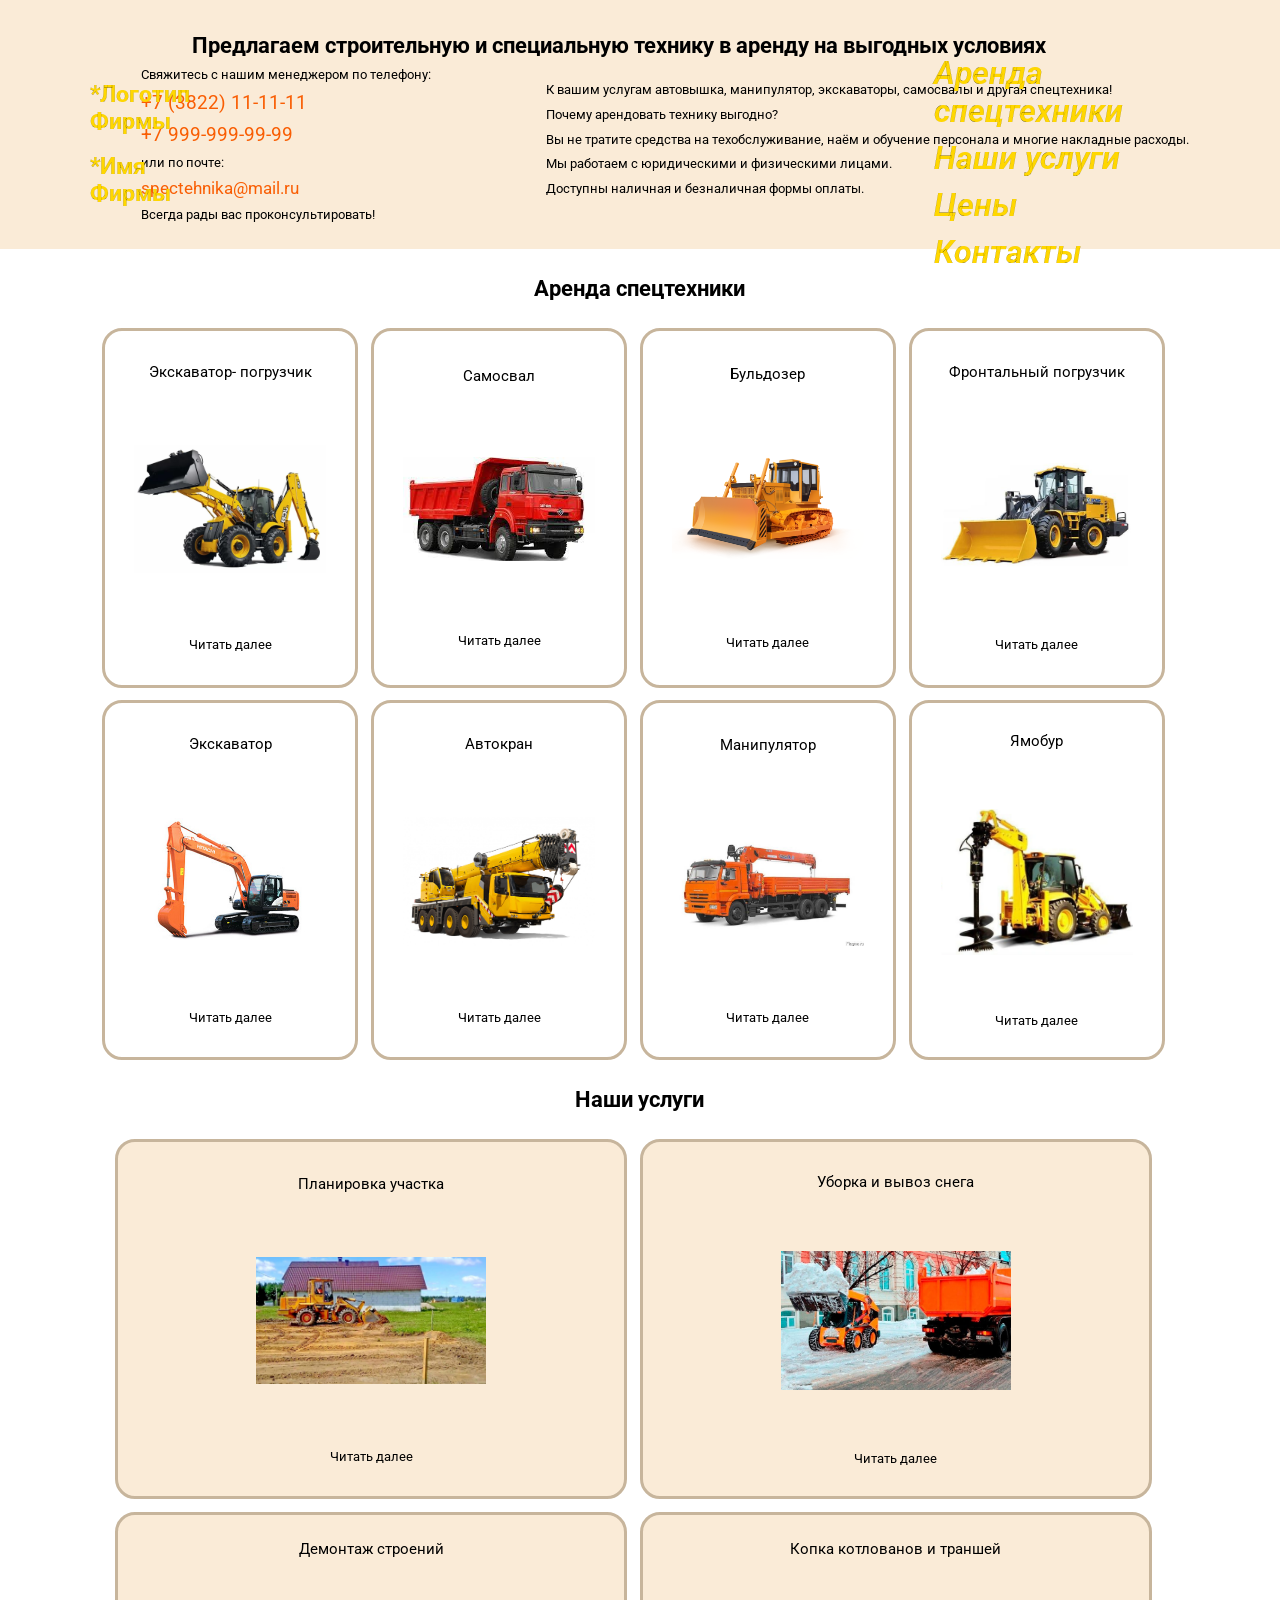
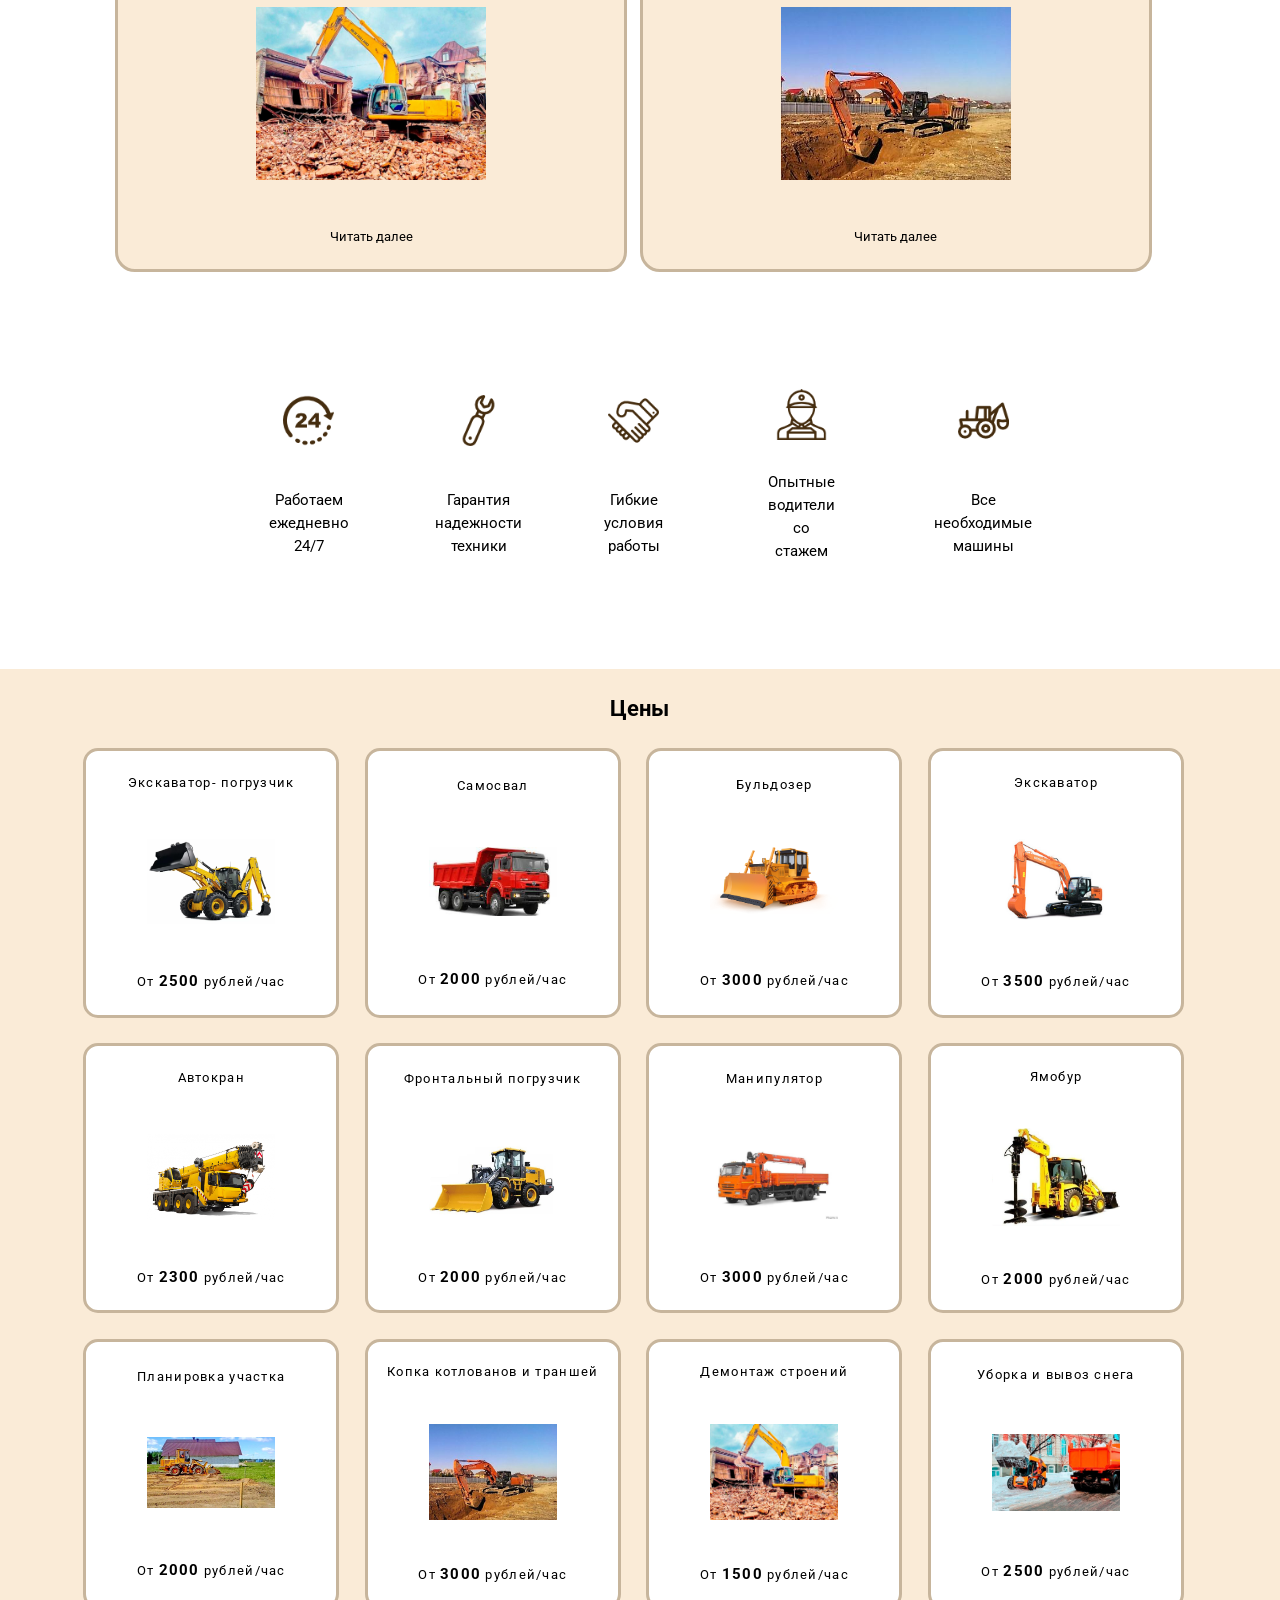
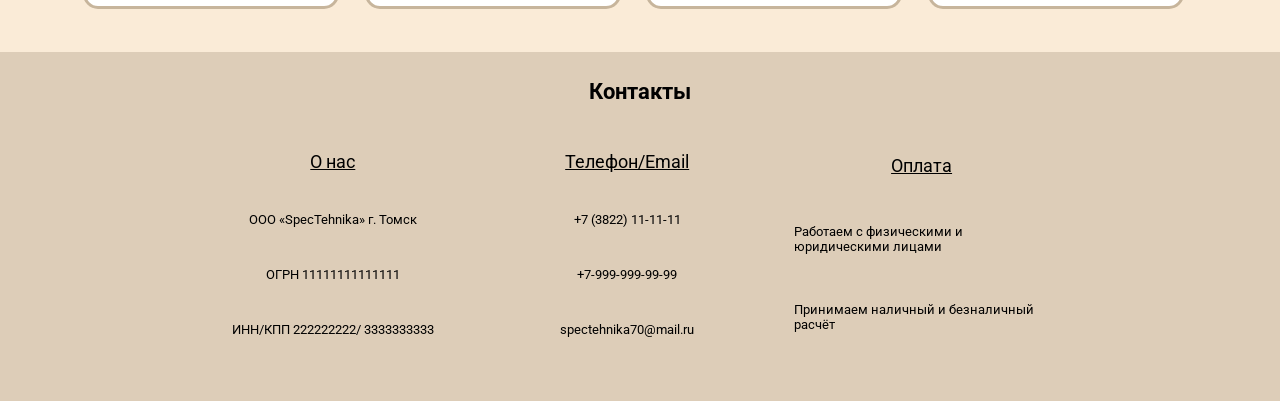
==== index.html @ fe4610a0 "Add files via upload" ====
<!doctype html><html lang="en"><head><meta charset="UTF-8"><meta http-equiv="X-UA-Compatible" content="IE=edge"><meta name="viewport" content="width=device-width,initial-scale=1"><link rel="shortcut icon" href="assets/img/favicon.ico" type="image/x-icon"><title>Аренда спецтехники</title><script defer="defer" src="js/p1.0503fb71e46d3869c99f.js"></script><link href="css/p1.1ad54eeda421afd85b08.css" rel="stylesheet"></head><body id="mainbody"><header><img class="headerImage" src="./assets/img/bg2.png" alt=""/><div class="logotip"><h2>*Логотип Фирмы</h2><h2>*Имя Фирмы</h2></div><div class="menu"><div class="menuDiv"><a href="#specteh">Аренда спецтехники</a></div><div class="menuDiv"><a href="#uslug">Наши услуги</a></div><div class="menuDiv"><a href="#pricesAnchor">Цены</a></div><div class="menuDiv"><a href="#foot">Контакты</a></div></div></header><section class="description"><div class="descrH2"><h2>Предлагаем строительную и специальную технику в аренду на выгодных условиях</h2></div><div class="descriptionDiv"><div><p class="descrDivP">Свяжитесь с нашим менеджером по телефону:</p><p class="phone">+7 (3822) 11-11-11</p><p class="phone">+7 999-999-99-99</p><p class="descrDivP">или по почте:</p><p class="email">spectehnika@mail.ru</p><p class="descrDivP">Всегда рады вас проконсультировать!</p></div><div class="descriptionRightDiv"><p class="descrP">К вашим услугам автовышка, манипулятор, экскаваторы, самосвалы и другая спецтехника!</p><p class="descrP">Почему арендовать технику выгодно?</p><p class="descrP">Вы не тратите средства на техобслуживание, наём и обучение персонала и многие накладные расходы.</p><p class="descrP">Мы работаем с юридическими и физическими лицами.</p><p class="descrP">Доступны наличная и безналичная формы оплаты.</p></div></div></section><main id="root"></main><section class="iconsSection"><div><img src="./assets/img/24hour-service.png" alt=""><p>Работаем ежедневно 24/7</p></div><div><img src="./assets/img/kluchicon.png" alt=""><p>Гарантия надежности техники</p></div><div><img src="./assets/img/handshake.png" alt=""><p>Гибкие условия работы</p></div><div><img src="./assets/img/driver.png" alt=""><p>Опытные водители со стажем</p></div><div><img src="./assets/img/traktor.png" alt=""><p>Все необходимые машины</p></div></section><section class="prices"><div class="anchorDiv" id="pricesAnchor"><h2>Цены</h2></div><div class="priceDivs"><div class="ekskovatorPogrDiv"><p>Экскаватор- погрузчик</p><img src="./assets/img/ekskovatorpogr.png" alt=""/><p>От <span class="ekskovatorpogrPreis changecolor" id="gtg" data-key="ekskovatorpogr">2500</span> рублей/час</p></div><div class="samosvalDiv"><p>Самосвал</p><img src="./assets/img/samosval.jpg" alt=""/><p>От <span class="samosvalPreis changecolor" data-key="samosval">2000</span> рублей/час</p></div><div class="bulldozerDiv"><p>Бульдозер</p><img src="./assets/img/bulldozer.png" alt=""/><p>От <span class="bulldozerPreis changecolor" data-key="bulldozer">3000</span> рублей/час</p></div><div class="ekskavatorDiv"><p>Экскаватор</p><img src="./assets/img/ekskavator.jpg" alt=""/><p>От <span class="ekskavatorPreis changecolor" data-key="ekskavator">3500</span> рублей/час</p></div><div class="avtokranDiv"><p>Автокран</p><img src="./assets/img/avtokran.jpg" alt=""/><p>От <span class="avtokranPreis changecolor" data-key="avtokran">2300</span> рублей/час</p></div><div class="frontalDiv"><p>Фронтальный погрузчик</p><img src="./assets/img/frontal.jpg" alt=""/><p>От <span class="frontalPreis changecolor" data-key="frontal">2000</span> рублей/час</p></div><div class="manipulatorDiv"><p>Манипулятор</p><img src="./assets/img/manipulator.jpg" alt=""/><p>От <span class="manipulatorPreis changecolor" data-key="manipulator">3000</span> рублей/час</p></div><div class="jamoburDiv"><p>Ямобур</p><img src="./assets/img/jamobur.png" alt=""/><p>От <span class="jamoburPreis changecolor" data-key="jamobur">2000</span> рублей/час</p></div><div class="planirovkaDiv"><p>Планировка участка</p><img src="./assets/img/planirovka.jpg" alt=""/><p>От <span class="planirovkaPreis changecolor" data-key="planirovka">2000</span> рублей/час</p></div><div class="kopkaDiv"><p>Копка котлованов и траншей</p><img src="./assets/img/kopka.jpg" alt=""/><p>От <span class="kopkaPreis changecolor" data-key="kopka">3000</span> рублей/час</p></div><div class="demontazhDiv"><p>Демонтаж строений</p><img src="./assets/img/demontazh.jpg" alt=""/><p>От <span class="demontazhPreis changecolor" data-key="demontazh">1500</span> рублей/час</p></div><div class="uborkaDiv"><p>Уборка и вывоз снега</p><img src="./assets/img/uborka.jpg" alt=""/><p>От <span class="uborkaPreis changecolor" data-key="uborka">2500</span> рублей/час</p></div></div></section><footer><div class="anchorDiv" id="foot"><h2>Контакты</h2></div><div class="footDivWrapper"><div class="footDiv"><p class="footFirstP">О нас</p><p class="footP">ООО «SpecTehnika» г. Томск</p><p class="footP">ОГРН 11111111111111</p><p class="footP">ИНН/КПП 222222222/ 3333333333</p></div><div class="footDiv"><p class="footFirstP">Телефон/Email</p><p class="footP">+7 (3822) 11-11-11</p><p class="footP">+7-999-999-99-99</p><p class="footP">spectehnika70@mail.ru</p></div><div class="footDiv"><p class="footFirstP">Оплата</p><p class="footP">Работаем с физическими и юридическими лицами</p><p class="footP">Принимаем наличный и безналичный расчёт</p></div></div></footer><script></script></body></html>
---- css/p1.1ad54eeda421afd85b08.css ----
@import url(https://fonts.googleapis.com/css2?family=Roboto&display=swap);
@import url(https://fonts.googleapis.com/css2?family=Roboto:ital@0;1&display=swap);
*,*::before,*::after{padding:0;margin:0;border:0;box-sizing:border-box}a{text-decoration:none}a:visited{color:gold}ul,ol,li{list-style:none}img{vertical-align:middle}html{scroll-behavior:smooth}body{max-width:100vw;min-height:100vh;background-color:#faebd7;font-family:"Roboto",sans-serif}.anchorDiv{width:5vw;margin:0 auto}header{max-width:100vw}.headerImage{max-width:100vw}.logotip{width:10vw;height:20vh;position:absolute;top:7vh;left:7vw;display:flex;flex-direction:column}.logotip h2{font-size:1.8vw;color:gold;-webkit-text-stroke:.1px #000;transition:all ease-in-out .5s;margin-top:2vh}.menu{width:20vw;height:30vh;position:absolute;top:5vh;right:7vw}.menu a{font-style:italic;font-size:2.5vw;font-weight:600;color:gold;-webkit-text-stroke:.1px #000;transition:all ease-in-out .5s}.menuDiv{margin-top:1vh}.menu a:hover,.logotip h2:hover{color:#ff6f00}.description{max-width:100vw;margin-top:1.5vh}.descriptionDiv{max-width:90vw;margin:0 auto;margin-left:11vw;display:flex;flex-direction:row;column-gap:9vw;padding-top:1vh}.descrDivP{font-size:1vw}.phone{font-size:1.5vw;color:#f95e04}.email{font-size:1.3vw;color:#f95e04}.descrDivP,.phone,.email{margin-bottom:1vh}.descriptionRightDiv{margin-top:1.7vh}.descrP{font-size:1vw;margin-bottom:1.1vh}.descrH2{max-width:70vw;margin:0 auto}.descrH2 h2{font-family:"Roboto",sans-serif;font-size:1.7vw}main{max-width:100vw;background-color:#fff;margin-top:2vh}#root{max-width:100vw}.iconsSection{max-width:100vw;display:flex;column-gap:8vw;padding-left:21vw;background-color:#fff;padding-top:4vw;padding-bottom:8vw}.iconsSection div{width:5vw;height:20vh;display:grid;justify-items:center;align-items:center}.iconsSection img{width:4vw;filter:invert(15%) sepia(77%) saturate(481%) hue-rotate(353deg) brightness(96%) contrast(94%);transition:all ease-in-out .5s}.iconsSection img:hover{width:5vw;cursor:pointer}.iconsSection p{font-size:1.2vw;text-align:center;line-height:1.8vw;margin-top:2vw}.prices{max-width:100vw}.pricesH2{width:5vw;margin:0 auto}.priceDivs{max-width:100vw;height:100%;display:flex;flex-wrap:wrap;column-gap:2vw;row-gap:2vw;padding-left:6.5vw;padding-bottom:2vh}.priceDivs div{width:20vw;height:30vh;background-color:#fff;border:3px solid #c7b59c;border-radius:15px;display:grid;justify-items:center;align-items:center}.priceDivs div:hover{cursor:pointer}.changecolor{transition:all ease-in-out .5s}.priceDivs div:hover .changecolor{color:#f80c92}.priceDivs p{font-size:1vw;letter-spacing:.1vw}.priceDivs span{font-size:1.2vw;font-weight:700}.ekskovatorPogrDiv img,.samosvalDiv img,.bulldozerDiv img,.ekskavatorDiv img,.frontalDiv img,.avtokranDiv img,.manipulatorDiv img,.jamoburDiv img,.planirovkaDiv img,.kopkaDiv img,.demontazhDiv img,.uborkaDiv img{width:10vw}footer{max-width:100vw;background-color:#ddcdb8;margin-top:2vw}.footDivWrapper{height:30vh;display:flex;column-gap:3vw;margin-left:16vw}.footDiv{width:20vw;height:25vh;display:grid;justify-items:center;align-items:center}.footP{font-size:1vw}.footFirstP{font-size:1.4vw;text-decoration:underline}@media screen and (max-width: 420px){.menu{top:.5vh;right:2vw}.menuDiv{margin-top:.2vh}.description{margin-top:3vh}.logotip{width:80vw;height:5vh;position:absolute;top:14vh;left:34vw;display:flex;flex-direction:row}.descriptionDiv{flex-direction:column;margin-left:0vw;max-width:100%}.descriptionDiv div{display:grid;justify-content:center}.descriptionDiv div p{font-size:2vw;text-align:center}.iconsSection{display:none}.priceDivs div{width:45%;height:20vh}.priceDivs div p{font-size:2.5vw}.priceDivs div img{width:20vw}.priceDivs span{font-size:3vw}.footDivWrapper{flex-direction:column;margin:0 auto;max-width:100vw}.footDiv{width:100%}.footFirstP{font-size:3vw}.footP{font-size:2.5vw}}
.spectehnika{max-width:100vw;display:flex;flex-wrap:wrap;column-gap:1vw;row-gap:1vw;padding-left:8vw}.spectehnika div{width:20vw;height:40vh;border:3px solid #c7b59c;border-radius:20px;display:grid;justify-items:center;align-items:center;transition:all ease-in-out .5s}.spectehnika div img{width:15vw}.spectehnika div:hover{cursor:pointer;border:3px solid #574835}.techName{font-size:1.2vw}.chitdalP{font-size:1vw}.anchorDiv{width:26vw;margin:0 auto;padding-top:3vh;padding-bottom:3vh;display:grid;justify-items:center;align-items:center}.anchorDiv h2{font-size:1.7vw}.uslugi{max-width:100vw;display:flex;flex-wrap:wrap;column-gap:1vw;row-gap:1vw;padding-left:9vw;padding-bottom:7vh}.uslugi img{width:18vw}.uslugi div{width:40vw;height:40vh;background-color:#faebd7;border:3px solid #c7b59c;border-radius:20px;display:grid;justify-items:center;align-items:center;transition:all ease-in-out .5s}.uslugi div:hover{cursor:pointer;border:3px solid #352c20;background-color:#ddcdb8}@media screen and (max-width: 420px){.anchorDiv{width:36vw}.anchorDiv h2{font-size:2.8vw}.spectehnika div{width:45%;height:20vh}.spectehnika div p{font-size:2.5vw}.spectehnika div img{width:20vw}.uslugi div{width:90%;height:25vh}.uslugi p{font-size:3vw}.uslugi img{width:33vw}}
.spectechnikaPage{max-width:100vw}.spectechnikaPage h2{font-size:2vw;text-align:center;margin-top:1vw;margin-bottom:1vw}.navlinksWrapper{max-width:100vw;display:flex;margin-bottom:1vw}.telWrapper{width:16vw;height:22vh;margin-left:3vw;display:grid;justify-items:center;align-items:center;margin-top:5vw}.telWrapper p{font-size:1.5vw;color:#f95e04}.emailP{font-size:1.3vw}.spectechImage{width:32vw;margin-left:3vw;margin-bottom:1vw;display:grid;justify-items:center;align-items:center}.spectechImage img{width:100%}.navlinks{width:60;margin-left:15vw}.navlinksP{font-size:1.3vw;text-decoration:underline;margin-bottom:1vw}.navlinksP2{margin-top:1vw}.navP{display:block;color:#000;font-size:1vw;line-height:1.6vw;transition:all ease-in-out .5s}.navP:hover{color:#f80c92;cursor:pointer}.spectechnikaPagePreisP{width:20vw;margin:auto;font-size:1.6vw;margin-top:2vw;margin-bottom:2vw}.spectechnikaPagePreis{color:#f80c92}.backBtn{width:4vw;height:5vh;margin:0 auto}.backBtnImage{width:4vw}.spectechnikaDeskription{text-align:center;margin-left:5vw;margin-right:5vw;line-height:1.6vw;font-size:1.2vw}@media screen and (max-width: 420px){.spectechnikaPage h2{font-size:3vw}.telWrapper p{font-size:2.5vw}.navlinks{margin-left:4vw}.navlinksP{font-size:2.6vw;margin-bottom:1.3vh}.navP{font-size:2vw;margin-bottom:1.2vh}.spectechImage{margin-left:11vw}.spectechnikaDeskription{font-size:1.8vw;line-height:1.6}}
.uslugiPage{width:64vw;height:84vh;background-color:#7fffd4}
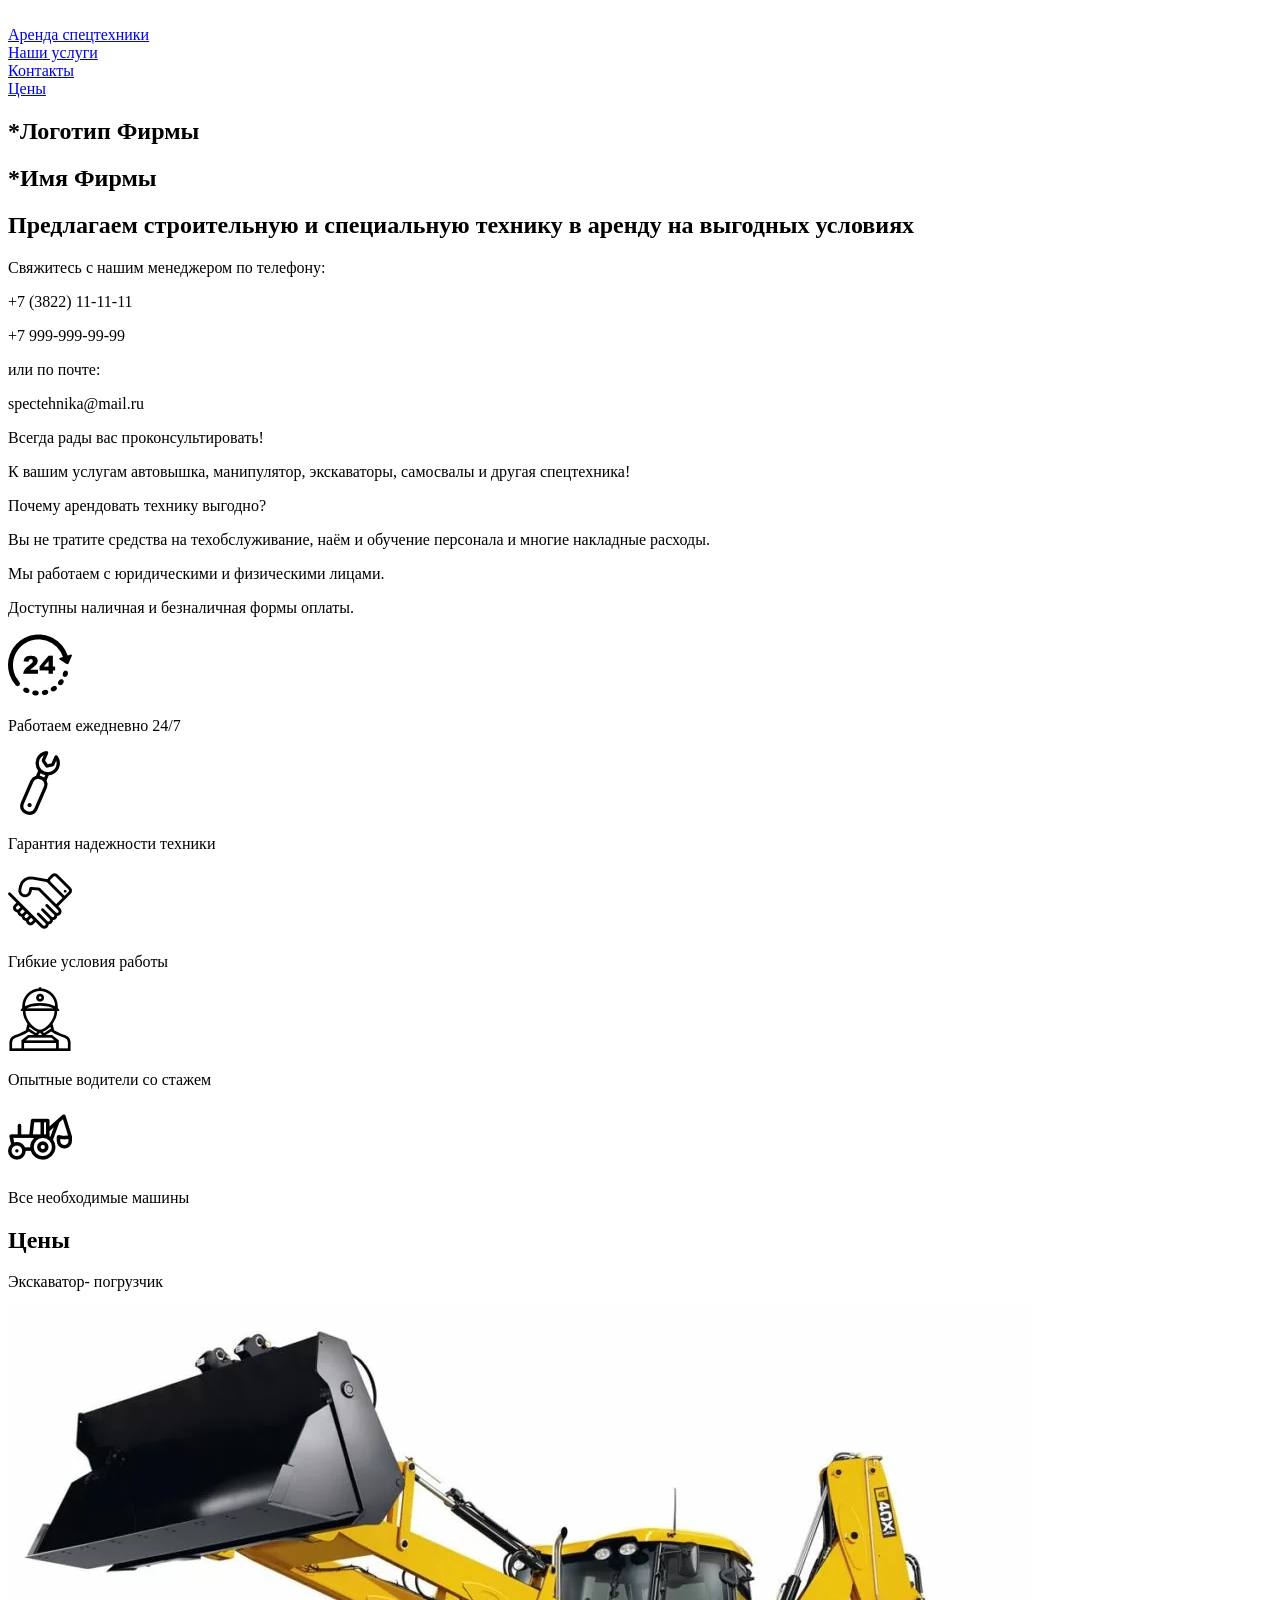
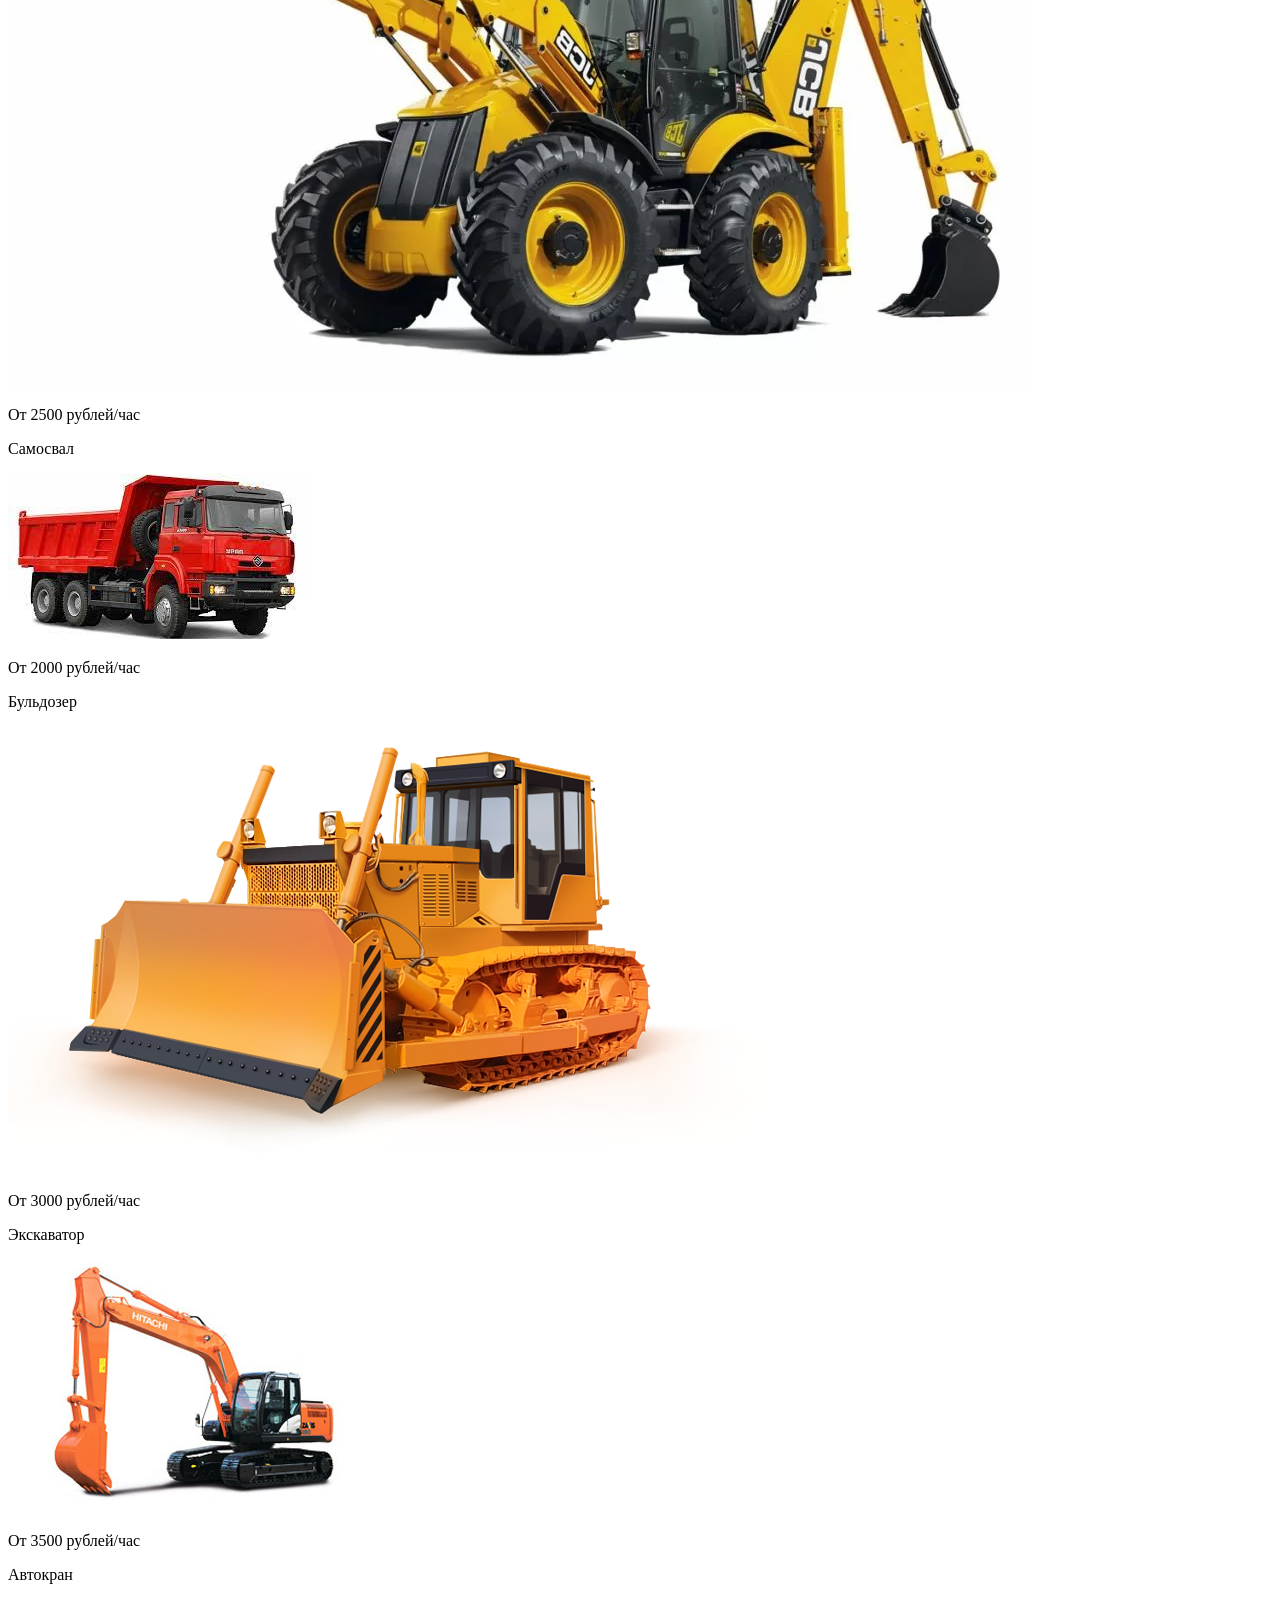
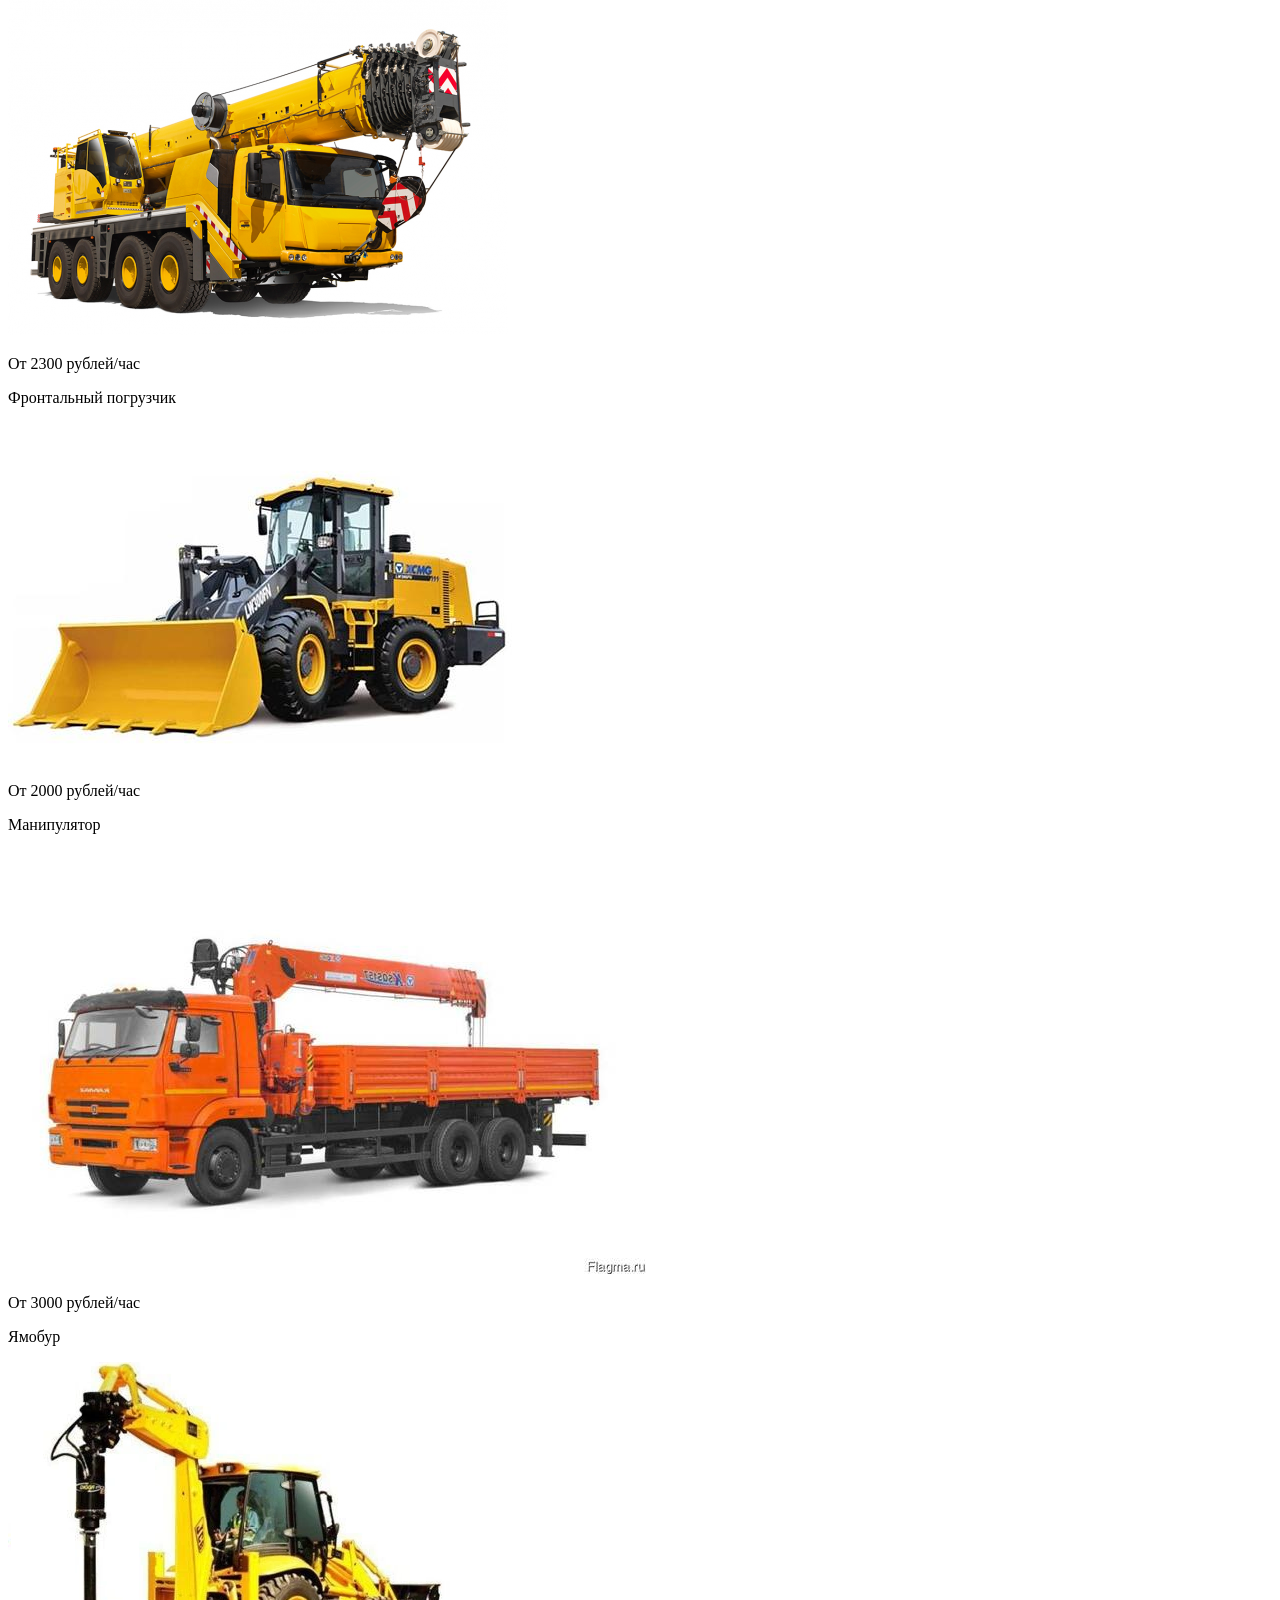
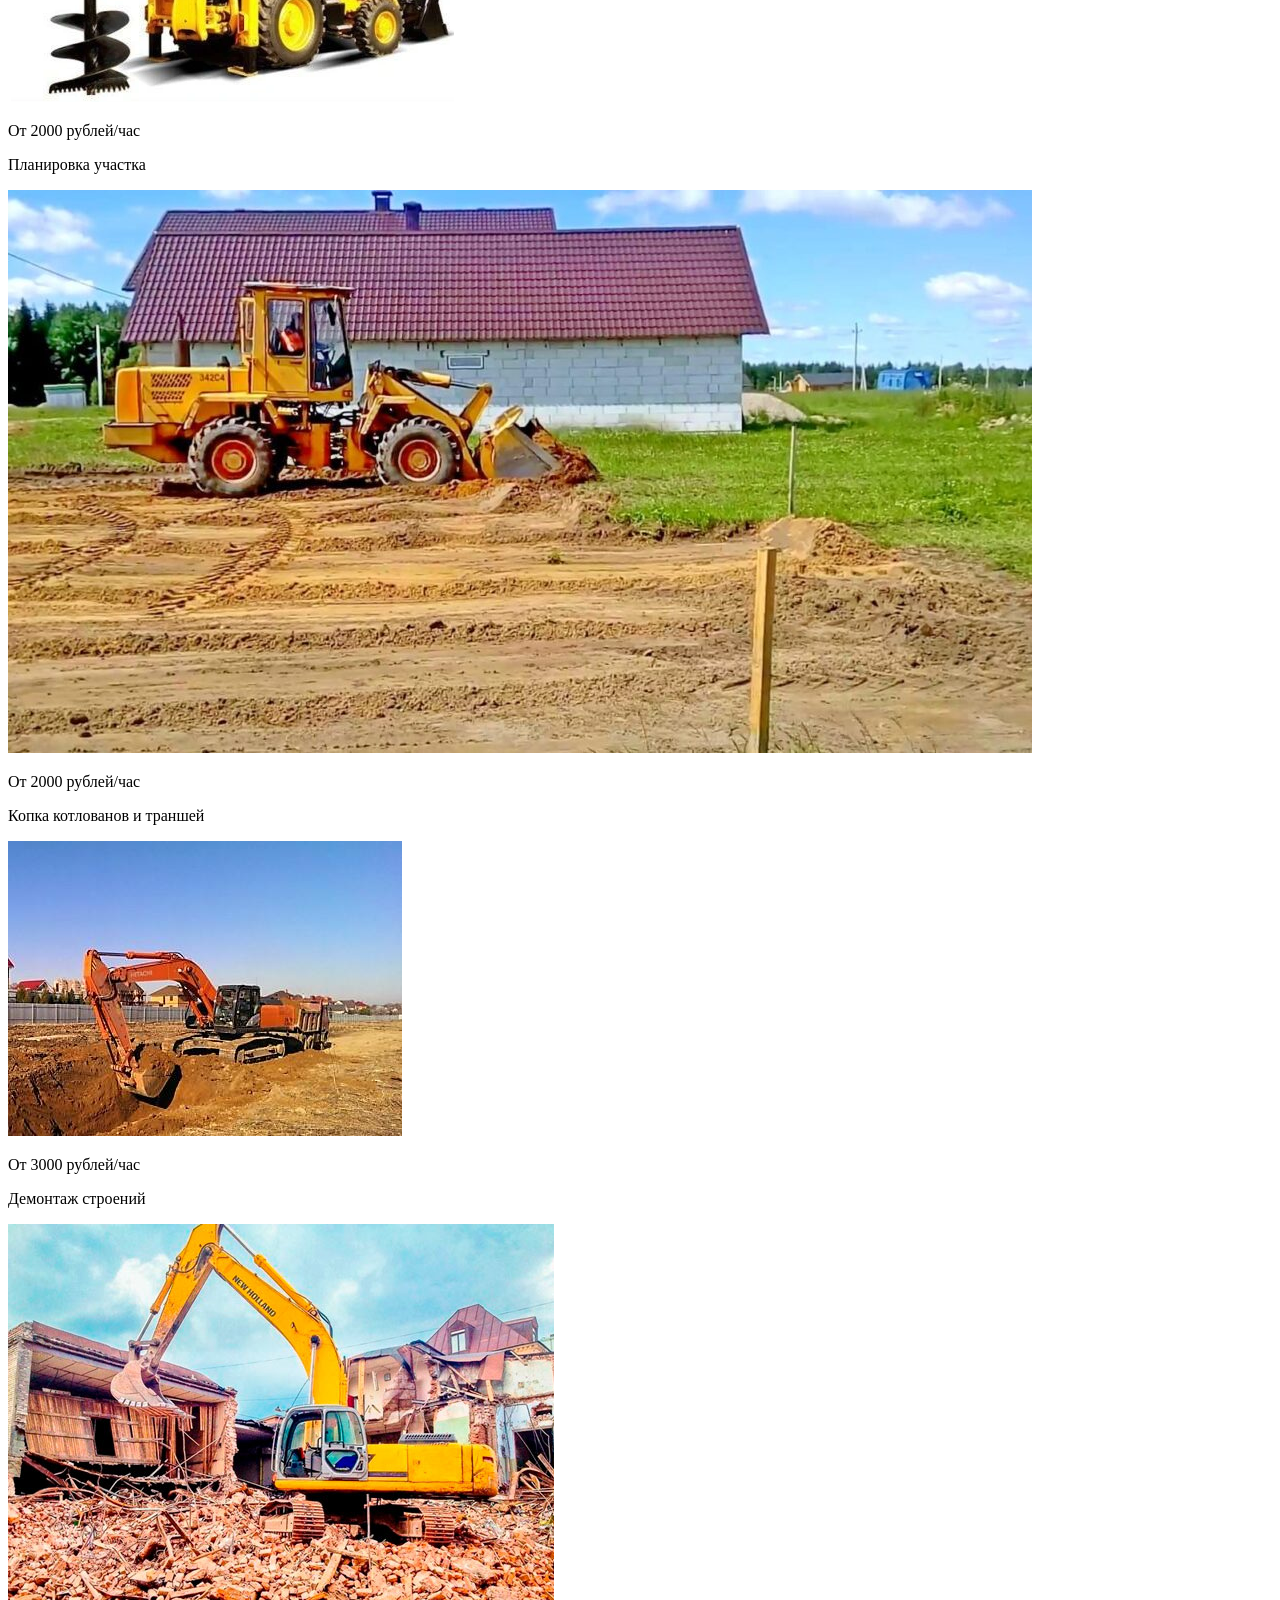
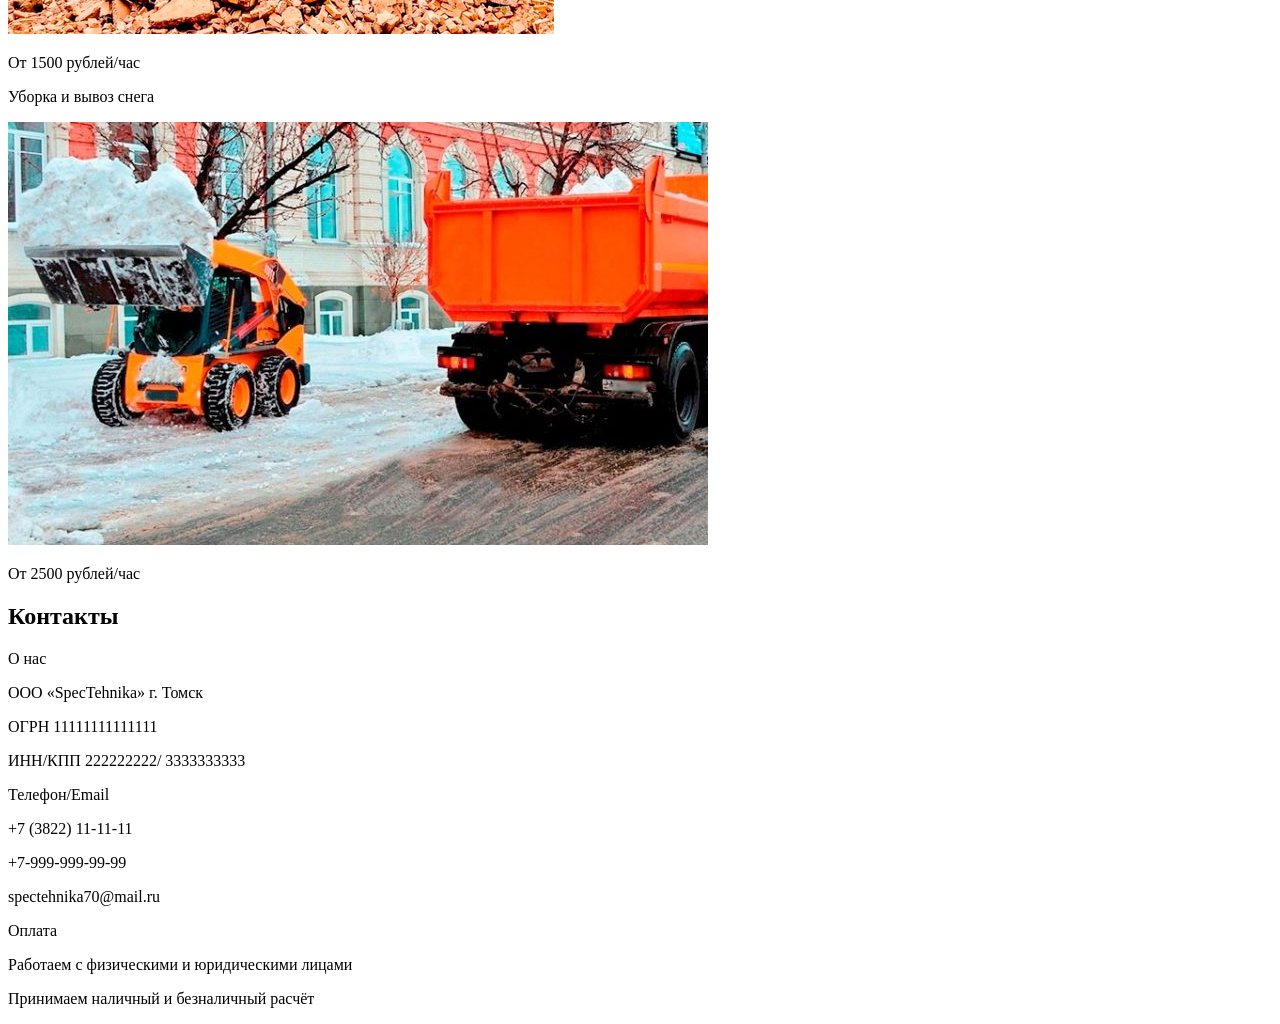
==== commit b4dcdbe2: "Update index.html" ====
--- a/index.html
+++ b/index.html
@@ -1 +1 @@
-<!doctype html><html lang="en"><head><meta charset="UTF-8"><meta http-equiv="X-UA-Compatible" content="IE=edge"><meta name="viewport" content="width=device-width,initial-scale=1"><link rel="shortcut icon" href="assets/img/favicon.ico" type="image/x-icon"><title>Аренда спецтехники</title><script defer="defer" src="js/p1.0503fb71e46d3869c99f.js"></script><link href="css/p1.1ad54eeda421afd85b08.css" rel="stylesheet"></head><body id="mainbody"><header><img class="headerImage" src="./assets/img/bg2.png" alt=""/><div class="logotip"><h2>*Логотип Фирмы</h2><h2>*Имя Фирмы</h2></div><div class="menu"><div class="menuDiv"><a href="#specteh">Аренда спецтехники</a></div><div class="menuDiv"><a href="#uslug">Наши услуги</a></div><div class="menuDiv"><a href="#pricesAnchor">Цены</a></div><div class="menuDiv"><a href="#foot">Контакты</a></div></div></header><section class="description"><div class="descrH2"><h2>Предлагаем строительную и специальную технику в аренду на выгодных условиях</h2></div><div class="descriptionDiv"><div><p class="descrDivP">Свяжитесь с нашим менеджером по телефону:</p><p class="phone">+7 (3822) 11-11-11</p><p class="phone">+7 999-999-99-99</p><p class="descrDivP">или по почте:</p><p class="email">spectehnika@mail.ru</p><p class="descrDivP">Всегда рады вас проконсультировать!</p></div><div class="descriptionRightDiv"><p class="descrP">К вашим услугам автовышка, манипулятор, экскаваторы, самосвалы и другая спецтехника!</p><p class="descrP">Почему арендовать технику выгодно?</p><p class="descrP">Вы не тратите средства на техобслуживание, наём и обучение персонала и многие накладные расходы.</p><p class="descrP">Мы работаем с юридическими и физическими лицами.</p><p class="descrP">Доступны наличная и безналичная формы оплаты.</p></div></div></section><main id="root"></main><section class="iconsSection"><div><img src="./assets/img/24hour-service.png" alt=""><p>Работаем ежедневно 24/7</p></div><div><img src="./assets/img/kluchicon.png" alt=""><p>Гарантия надежности техники</p></div><div><img src="./assets/img/handshake.png" alt=""><p>Гибкие условия работы</p></div><div><img src="./assets/img/driver.png" alt=""><p>Опытные водители со стажем</p></div><div><img src="./assets/img/traktor.png" alt=""><p>Все необходимые машины</p></div></section><section class="prices"><div class="anchorDiv" id="pricesAnchor"><h2>Цены</h2></div><div class="priceDivs"><div class="ekskovatorPogrDiv"><p>Экскаватор- погрузчик</p><img src="./assets/img/ekskovatorpogr.png" alt=""/><p>От <span class="ekskovatorpogrPreis changecolor" id="gtg" data-key="ekskovatorpogr">2500</span> рублей/час</p></div><div class="samosvalDiv"><p>Самосвал</p><img src="./assets/img/samosval.jpg" alt=""/><p>От <span class="samosvalPreis changecolor" data-key="samosval">2000</span> рублей/час</p></div><div class="bulldozerDiv"><p>Бульдозер</p><img src="./assets/img/bulldozer.png" alt=""/><p>От <span class="bulldozerPreis changecolor" data-key="bulldozer">3000</span> рублей/час</p></div><div class="ekskavatorDiv"><p>Экскаватор</p><img src="./assets/img/ekskavator.jpg" alt=""/><p>От <span class="ekskavatorPreis changecolor" data-key="ekskavator">3500</span> рублей/час</p></div><div class="avtokranDiv"><p>Автокран</p><img src="./assets/img/avtokran.jpg" alt=""/><p>От <span class="avtokranPreis changecolor" data-key="avtokran">2300</span> рублей/час</p></div><div class="frontalDiv"><p>Фронтальный погрузчик</p><img src="./assets/img/frontal.jpg" alt=""/><p>От <span class="frontalPreis changecolor" data-key="frontal">2000</span> рублей/час</p></div><div class="manipulatorDiv"><p>Манипулятор</p><img src="./assets/img/manipulator.jpg" alt=""/><p>От <span class="manipulatorPreis changecolor" data-key="manipulator">3000</span> рублей/час</p></div><div class="jamoburDiv"><p>Ямобур</p><img src="./assets/img/jamobur.png" alt=""/><p>От <span class="jamoburPreis changecolor" data-key="jamobur">2000</span> рублей/час</p></div><div class="planirovkaDiv"><p>Планировка участка</p><img src="./assets/img/planirovka.jpg" alt=""/><p>От <span class="planirovkaPreis changecolor" data-key="planirovka">2000</span> рублей/час</p></div><div class="kopkaDiv"><p>Копка котлованов и траншей</p><img src="./assets/img/kopka.jpg" alt=""/><p>От <span class="kopkaPreis changecolor" data-key="kopka">3000</span> рублей/час</p></div><div class="demontazhDiv"><p>Демонтаж строений</p><img src="./assets/img/demontazh.jpg" alt=""/><p>От <span class="demontazhPreis changecolor" data-key="demontazh">1500</span> рублей/час</p></div><div class="uborkaDiv"><p>Уборка и вывоз снега</p><img src="./assets/img/uborka.jpg" alt=""/><p>От <span class="uborkaPreis changecolor" data-key="uborka">2500</span> рублей/час</p></div></div></section><footer><div class="anchorDiv" id="foot"><h2>Контакты</h2></div><div class="footDivWrapper"><div class="footDiv"><p class="footFirstP">О нас</p><p class="footP">ООО «SpecTehnika» г. Томск</p><p class="footP">ОГРН 11111111111111</p><p class="footP">ИНН/КПП 222222222/ 3333333333</p></div><div class="footDiv"><p class="footFirstP">Телефон/Email</p><p class="footP">+7 (3822) 11-11-11</p><p class="footP">+7-999-999-99-99</p><p class="footP">spectehnika70@mail.ru</p></div><div class="footDiv"><p class="footFirstP">Оплата</p><p class="footP">Работаем с физическими и юридическими лицами</p><p class="footP">Принимаем наличный и безналичный расчёт</p></div></div></footer><script></script></body></html>+<!doctype html><html lang="en"><head><meta charset="UTF-8"><meta http-equiv="X-UA-Compatible" content="IE=edge"><meta name="viewport" content="width=device-width,initial-scale=1"><link rel="shortcut icon" href="assets/img/favicon.ico" type="image/x-icon"><title>Аренда спецтехники</title><script defer="defer" src="js/p1.d9f7179048aabb22daec.js"></script><link href="css/p1.8910d2ba97e5c57ba4b4.css" rel="stylesheet"></head><body id="mainbody"><header><img class="headerImage" src="./assets/img/bg2.png" alt=""/><div class="menu1"><div class="menuDiv"><a href="#specteh">Аренда спецтехники</a></div><div class="menuDiv"><a href="#uslug">Наши услуги</a></div></div><div class="menu2"><div class="menuDiv"><a href="#foot">Контакты</a></div><div class="menuDiv"><a href="#pricesAnchor">Цены</a></div></div></header><section class="description"><div class="logotip"><h2>*Логотип Фирмы</h2><h2>*Имя Фирмы</h2></div><div class="descrH2"><h2>Предлагаем строительную и специальную технику в аренду на выгодных условиях</h2></div><div class="descriptionDiv"><div><p class="descrDivP">Свяжитесь с нашим менеджером по телефону:</p><p class="phone">+7 (3822) 11-11-11</p><p class="phone">+7 999-999-99-99</p><p class="descrDivP">или по почте:</p><p class="email">spectehnika@mail.ru</p><p class="descrDivP">Всегда рады вас проконсультировать!</p></div><div class="descriptionRightDiv"><p class="descrP">К вашим услугам автовышка, манипулятор, экскаваторы, самосвалы и другая спецтехника!</p><p class="descrP">Почему арендовать технику выгодно?</p><p class="descrP">Вы не тратите средства на техобслуживание, наём и обучение персонала и многие накладные расходы.</p><p class="descrP">Мы работаем с юридическими и физическими лицами.</p><p class="descrP">Доступны наличная и безналичная формы оплаты.</p></div></div></section><main id="root"></main><section class="iconsSection"><div><img src="./assets/img/24hour-service.png" alt=""><p>Работаем ежедневно 24/7</p></div><div><img src="./assets/img/kluchicon.png" alt=""><p>Гарантия надежности техники</p></div><div><img src="./assets/img/handshake.png" alt=""><p>Гибкие условия работы</p></div><div><img src="./assets/img/driver.png" alt=""><p>Опытные водители со стажем</p></div><div><img src="./assets/img/traktor.png" alt=""><p>Все необходимые машины</p></div></section><section class="prices"><div class="anchorDiv" id="pricesAnchor"><h2>Цены</h2></div><div class="priceDivs"><div class="ekskovatorPogrDiv"><p>Экскаватор- погрузчик</p><img src="./assets/img/ekskovatorpogr.png" alt=""/><p>От <span class="ekskovatorpogrPreis changecolor" id="gtg" data-key="ekskovatorpogr">2500</span> рублей/час</p></div><div class="samosvalDiv"><p>Самосвал</p><img src="./assets/img/samosval.jpg" alt=""/><p>От <span class="samosvalPreis changecolor" data-key="samosval">2000</span> рублей/час</p></div><div class="bulldozerDiv"><p>Бульдозер</p><img src="./assets/img/bulldozer.png" alt=""/><p>От <span class="bulldozerPreis changecolor" data-key="bulldozer">3000</span> рублей/час</p></div><div class="ekskavatorDiv"><p>Экскаватор</p><img src="./assets/img/ekskavator.jpg" alt=""/><p>От <span class="ekskavatorPreis changecolor" data-key="ekskavator">3500</span> рублей/час</p></div><div class="avtokranDiv"><p>Автокран</p><img src="./assets/img/avtokran.jpg" alt=""/><p>От <span class="avtokranPreis changecolor" data-key="avtokran">2300</span> рублей/час</p></div><div class="frontalDiv"><p>Фронтальный погрузчик</p><img src="./assets/img/frontal.jpg" alt=""/><p>От <span class="frontalPreis changecolor" data-key="frontal">2000</span> рублей/час</p></div><div class="manipulatorDiv"><p>Манипулятор</p><img src="./assets/img/manipulator.jpg" alt=""/><p>От <span class="manipulatorPreis changecolor" data-key="manipulator">3000</span> рублей/час</p></div><div class="jamoburDiv"><p>Ямобур</p><img src="./assets/img/jamobur.png" alt=""/><p>От <span class="jamoburPreis changecolor" data-key="jamobur">2000</span> рублей/час</p></div><div class="planirovkaDiv"><p>Планировка участка</p><img src="./assets/img/planirovka.jpg" alt=""/><p>От <span class="planirovkaPreis changecolor" data-key="planirovka">2000</span> рублей/час</p></div><div class="kopkaDiv"><p>Копка котлованов и траншей</p><img src="./assets/img/kopka.jpg" alt=""/><p>От <span class="kopkaPreis changecolor" data-key="kopka">3000</span> рублей/час</p></div><div class="demontazhDiv"><p>Демонтаж строений</p><img src="./assets/img/demontazh.jpg" alt=""/><p>От <span class="demontazhPreis changecolor" data-key="demontazh">1500</span> рублей/час</p></div><div class="uborkaDiv"><p>Уборка и вывоз снега</p><img src="./assets/img/uborka.jpg" alt=""/><p>От <span class="uborkaPreis changecolor" data-key="uborka">2500</span> рублей/час</p></div></div></section><footer><div class="anchorDiv" id="foot"><h2>Контакты</h2></div><div class="footDivWrapper"><div class="footDiv"><p class="footFirstP">О нас</p><p class="footP">ООО «SpecTehnika» г. Томск</p><p class="footP">ОГРН 11111111111111</p><p class="footP">ИНН/КПП 222222222/ 3333333333</p></div><div class="footDiv"><p class="footFirstP">Телефон/Email</p><p class="footP">+7 (3822) 11-11-11</p><p class="footP">+7-999-999-99-99</p><p class="footP">spectehnika70@mail.ru</p></div><div class="footDiv"><p class="footFirstP">Оплата</p><p class="footP">Работаем с физическими и юридическими лицами</p><p class="footP">Принимаем наличный и безналичный расчёт</p></div></div></footer><script></script></body></html>
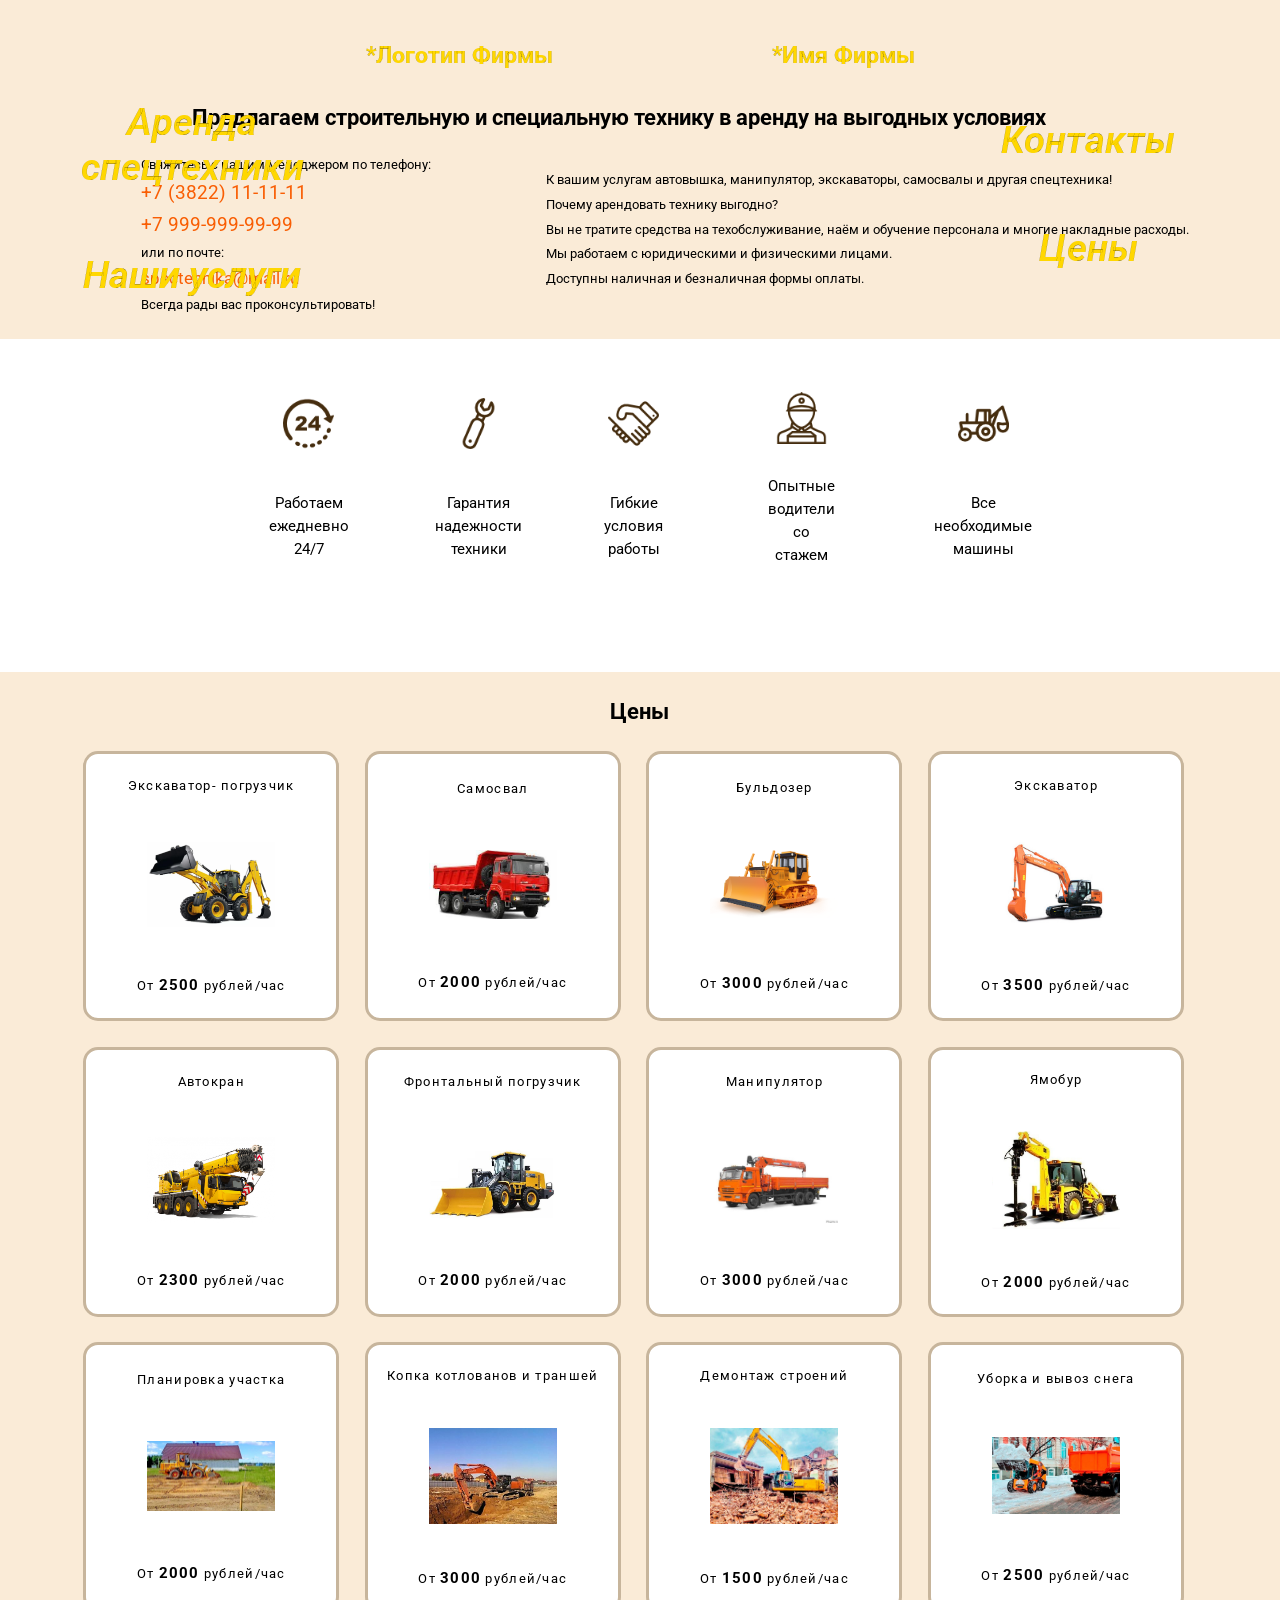
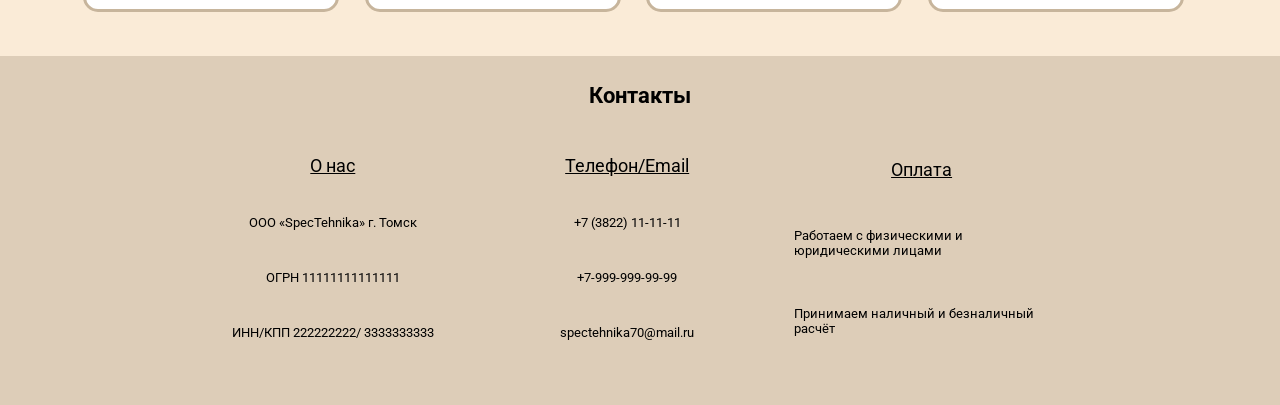
==== commit 3883be16: "Add files via upload" ====
--- a/index.html
+++ b/index.html
@@ -1 +1 @@
-<!doctype html><html lang="en"><head><meta charset="UTF-8"><meta http-equiv="X-UA-Compatible" content="IE=edge"><meta name="viewport" content="width=device-width,initial-scale=1"><link rel="shortcut icon" href="assets/img/favicon.ico" type="image/x-icon"><title>Аренда спецтехники</title><script defer="defer" src="js/p1.d9f7179048aabb22daec.js"></script><link href="css/p1.8910d2ba97e5c57ba4b4.css" rel="stylesheet"></head><body id="mainbody"><header><img class="headerImage" src="./assets/img/bg2.png" alt=""/><div class="menu1"><div class="menuDiv"><a href="#specteh">Аренда спецтехники</a></div><div class="menuDiv"><a href="#uslug">Наши услуги</a></div></div><div class="menu2"><div class="menuDiv"><a href="#foot">Контакты</a></div><div class="menuDiv"><a href="#pricesAnchor">Цены</a></div></div></header><section class="description"><div class="logotip"><h2>*Логотип Фирмы</h2><h2>*Имя Фирмы</h2></div><div class="descrH2"><h2>Предлагаем строительную и специальную технику в аренду на выгодных условиях</h2></div><div class="descriptionDiv"><div><p class="descrDivP">Свяжитесь с нашим менеджером по телефону:</p><p class="phone">+7 (3822) 11-11-11</p><p class="phone">+7 999-999-99-99</p><p class="descrDivP">или по почте:</p><p class="email">spectehnika@mail.ru</p><p class="descrDivP">Всегда рады вас проконсультировать!</p></div><div class="descriptionRightDiv"><p class="descrP">К вашим услугам автовышка, манипулятор, экскаваторы, самосвалы и другая спецтехника!</p><p class="descrP">Почему арендовать технику выгодно?</p><p class="descrP">Вы не тратите средства на техобслуживание, наём и обучение персонала и многие накладные расходы.</p><p class="descrP">Мы работаем с юридическими и физическими лицами.</p><p class="descrP">Доступны наличная и безналичная формы оплаты.</p></div></div></section><main id="root"></main><section class="iconsSection"><div><img src="./assets/img/24hour-service.png" alt=""><p>Работаем ежедневно 24/7</p></div><div><img src="./assets/img/kluchicon.png" alt=""><p>Гарантия надежности техники</p></div><div><img src="./assets/img/handshake.png" alt=""><p>Гибкие условия работы</p></div><div><img src="./assets/img/driver.png" alt=""><p>Опытные водители со стажем</p></div><div><img src="./assets/img/traktor.png" alt=""><p>Все необходимые машины</p></div></section><section class="prices"><div class="anchorDiv" id="pricesAnchor"><h2>Цены</h2></div><div class="priceDivs"><div class="ekskovatorPogrDiv"><p>Экскаватор- погрузчик</p><img src="./assets/img/ekskovatorpogr.png" alt=""/><p>От <span class="ekskovatorpogrPreis changecolor" id="gtg" data-key="ekskovatorpogr">2500</span> рублей/час</p></div><div class="samosvalDiv"><p>Самосвал</p><img src="./assets/img/samosval.jpg" alt=""/><p>От <span class="samosvalPreis changecolor" data-key="samosval">2000</span> рублей/час</p></div><div class="bulldozerDiv"><p>Бульдозер</p><img src="./assets/img/bulldozer.png" alt=""/><p>От <span class="bulldozerPreis changecolor" data-key="bulldozer">3000</span> рублей/час</p></div><div class="ekskavatorDiv"><p>Экскаватор</p><img src="./assets/img/ekskavator.jpg" alt=""/><p>От <span class="ekskavatorPreis changecolor" data-key="ekskavator">3500</span> рублей/час</p></div><div class="avtokranDiv"><p>Автокран</p><img src="./assets/img/avtokran.jpg" alt=""/><p>От <span class="avtokranPreis changecolor" data-key="avtokran">2300</span> рублей/час</p></div><div class="frontalDiv"><p>Фронтальный погрузчик</p><img src="./assets/img/frontal.jpg" alt=""/><p>От <span class="frontalPreis changecolor" data-key="frontal">2000</span> рублей/час</p></div><div class="manipulatorDiv"><p>Манипулятор</p><img src="./assets/img/manipulator.jpg" alt=""/><p>От <span class="manipulatorPreis changecolor" data-key="manipulator">3000</span> рублей/час</p></div><div class="jamoburDiv"><p>Ямобур</p><img src="./assets/img/jamobur.png" alt=""/><p>От <span class="jamoburPreis changecolor" data-key="jamobur">2000</span> рублей/час</p></div><div class="planirovkaDiv"><p>Планировка участка</p><img src="./assets/img/planirovka.jpg" alt=""/><p>От <span class="planirovkaPreis changecolor" data-key="planirovka">2000</span> рублей/час</p></div><div class="kopkaDiv"><p>Копка котлованов и траншей</p><img src="./assets/img/kopka.jpg" alt=""/><p>От <span class="kopkaPreis changecolor" data-key="kopka">3000</span> рублей/час</p></div><div class="demontazhDiv"><p>Демонтаж строений</p><img src="./assets/img/demontazh.jpg" alt=""/><p>От <span class="demontazhPreis changecolor" data-key="demontazh">1500</span> рублей/час</p></div><div class="uborkaDiv"><p>Уборка и вывоз снега</p><img src="./assets/img/uborka.jpg" alt=""/><p>От <span class="uborkaPreis changecolor" data-key="uborka">2500</span> рублей/час</p></div></div></section><footer><div class="anchorDiv" id="foot"><h2>Контакты</h2></div><div class="footDivWrapper"><div class="footDiv"><p class="footFirstP">О нас</p><p class="footP">ООО «SpecTehnika» г. Томск</p><p class="footP">ОГРН 11111111111111</p><p class="footP">ИНН/КПП 222222222/ 3333333333</p></div><div class="footDiv"><p class="footFirstP">Телефон/Email</p><p class="footP">+7 (3822) 11-11-11</p><p class="footP">+7-999-999-99-99</p><p class="footP">spectehnika70@mail.ru</p></div><div class="footDiv"><p class="footFirstP">Оплата</p><p class="footP">Работаем с физическими и юридическими лицами</p><p class="footP">Принимаем наличный и безналичный расчёт</p></div></div></footer><script></script></body></html>
+<!doctype html><html lang="en"><head><meta charset="UTF-8"><meta http-equiv="X-UA-Compatible" content="IE=edge"><meta name="viewport" content="width=device-width,initial-scale=1"><link rel="shortcut icon" href="assets/img/favicon.ico" type="image/x-icon"><title>Аренда спецтехники</title><script defer="defer" src="js/p1.d9f7179048aabb22daec.js"></script><link href="css/p1.8910d2ba97e5c57ba4b4.css" rel="stylesheet"></head><body id="mainbody"><header><img class="headerImage" src="./assets/img/bg2.png" alt=""/><div class="menu1"><div class="menuDiv"><a href="#specteh">Аренда спецтехники</a></div><div class="menuDiv"><a href="#uslug">Наши услуги</a></div></div><div class="menu2"><div class="menuDiv"><a href="#foot">Контакты</a></div><div class="menuDiv"><a href="#pricesAnchor">Цены</a></div></div></header><section class="description"><div class="logotip"><h2>*Логотип Фирмы</h2><h2>*Имя Фирмы</h2></div><div class="descrH2"><h2>Предлагаем строительную и специальную технику в аренду на выгодных условиях</h2></div><div class="descriptionDiv"><div><p class="descrDivP">Свяжитесь с нашим менеджером по телефону:</p><p class="phone">+7 (3822) 11-11-11</p><p class="phone">+7 999-999-99-99</p><p class="descrDivP">или по почте:</p><p class="email">spectehnika@mail.ru</p><p class="descrDivP">Всегда рады вас проконсультировать!</p></div><div class="descriptionRightDiv"><p class="descrP">К вашим услугам автовышка, манипулятор, экскаваторы, самосвалы и другая спецтехника!</p><p class="descrP">Почему арендовать технику выгодно?</p><p class="descrP">Вы не тратите средства на техобслуживание, наём и обучение персонала и многие накладные расходы.</p><p class="descrP">Мы работаем с юридическими и физическими лицами.</p><p class="descrP">Доступны наличная и безналичная формы оплаты.</p></div></div></section><main id="root"></main><section class="iconsSection"><div><img src="./assets/img/24hour-service.png" alt=""><p>Работаем ежедневно 24/7</p></div><div><img src="./assets/img/kluchicon.png" alt=""><p>Гарантия надежности техники</p></div><div><img src="./assets/img/handshake.png" alt=""><p>Гибкие условия работы</p></div><div><img src="./assets/img/driver.png" alt=""><p>Опытные водители со стажем</p></div><div><img src="./assets/img/traktor.png" alt=""><p>Все необходимые машины</p></div></section><section class="prices"><div class="anchorDiv" id="pricesAnchor"><h2>Цены</h2></div><div class="priceDivs"><div class="ekskovatorPogrDiv"><p>Экскаватор- погрузчик</p><img src="./assets/img/ekskovatorpogr.png" alt=""/><p>От <span class="ekskovatorpogrPreis changecolor" id="gtg" data-key="ekskovatorpogr">2500</span> рублей/час</p></div><div class="samosvalDiv"><p>Самосвал</p><img src="./assets/img/samosval.jpg" alt=""/><p>От <span class="samosvalPreis changecolor" data-key="samosval">2000</span> рублей/час</p></div><div class="bulldozerDiv"><p>Бульдозер</p><img src="./assets/img/bulldozer.png" alt=""/><p>От <span class="bulldozerPreis changecolor" data-key="bulldozer">3000</span> рублей/час</p></div><div class="ekskavatorDiv"><p>Экскаватор</p><img src="./assets/img/ekskavator.jpg" alt=""/><p>От <span class="ekskavatorPreis changecolor" data-key="ekskavator">3500</span> рублей/час</p></div><div class="avtokranDiv"><p>Автокран</p><img src="./assets/img/avtokran.jpg" alt=""/><p>От <span class="avtokranPreis changecolor" data-key="avtokran">2300</span> рублей/час</p></div><div class="frontalDiv"><p>Фронтальный погрузчик</p><img src="./assets/img/frontal.jpg" alt=""/><p>От <span class="frontalPreis changecolor" data-key="frontal">2000</span> рублей/час</p></div><div class="manipulatorDiv"><p>Манипулятор</p><img src="./assets/img/manipulator.jpg" alt=""/><p>От <span class="manipulatorPreis changecolor" data-key="manipulator">3000</span> рублей/час</p></div><div class="jamoburDiv"><p>Ямобур</p><img src="./assets/img/jamobur.png" alt=""/><p>От <span class="jamoburPreis changecolor" data-key="jamobur">2000</span> рублей/час</p></div><div class="planirovkaDiv"><p>Планировка участка</p><img src="./assets/img/planirovka.jpg" alt=""/><p>От <span class="planirovkaPreis changecolor" data-key="planirovka">2000</span> рублей/час</p></div><div class="kopkaDiv"><p>Копка котлованов и траншей</p><img src="./assets/img/kopka.jpg" alt=""/><p>От <span class="kopkaPreis changecolor" data-key="kopka">3000</span> рублей/час</p></div><div class="demontazhDiv"><p>Демонтаж строений</p><img src="./assets/img/demontazh.jpg" alt=""/><p>От <span class="demontazhPreis changecolor" data-key="demontazh">1500</span> рублей/час</p></div><div class="uborkaDiv"><p>Уборка и вывоз снега</p><img src="./assets/img/uborka.jpg" alt=""/><p>От <span class="uborkaPreis changecolor" data-key="uborka">2500</span> рублей/час</p></div></div></section><footer><div class="anchorDiv" id="foot"><h2>Контакты</h2></div><div class="footDivWrapper"><div class="footDiv"><p class="footFirstP">О нас</p><p class="footP">ООО «SpecTehnika» г. Томск</p><p class="footP">ОГРН 11111111111111</p><p class="footP">ИНН/КПП 222222222/ 3333333333</p></div><div class="footDiv"><p class="footFirstP">Телефон/Email</p><p class="footP">+7 (3822) 11-11-11</p><p class="footP">+7-999-999-99-99</p><p class="footP">spectehnika70@mail.ru</p></div><div class="footDiv"><p class="footFirstP">Оплата</p><p class="footP">Работаем с физическими и юридическими лицами</p><p class="footP">Принимаем наличный и безналичный расчёт</p></div></div></footer><script></script></body></html>
--- a/css/p1.8910d2ba97e5c57ba4b4.css
+++ b/css/p1.8910d2ba97e5c57ba4b4.css
@@ -0,0 +1,6 @@
+@import url(https://fonts.googleapis.com/css2?family=Roboto&display=swap);
+@import url(https://fonts.googleapis.com/css2?family=Roboto:ital@0;1&display=swap);
+*,*::before,*::after{padding:0;margin:0;border:0;box-sizing:border-box}a{text-decoration:none}a:visited{color:gold}ul,ol,li{list-style:none}img{vertical-align:middle}html{scroll-behavior:smooth}body{max-width:100vw;min-height:100vh;background-color:#faebd7;font-family:"Roboto",sans-serif}.anchorDiv{width:5vw;margin:0 auto}header{max-width:100vw}.headerImage{max-width:100vw}.logotip{max-width:60vw;height:5vh;margin:0 auto;margin-bottom:2vh;display:flex;justify-content:space-around}.logotip h2{font-size:1.8vw;color:gold;-webkit-text-stroke:.1px #000;transition:all ease-in-out .5s}.menu1{width:20vw;position:absolute;top:15vh;left:5vw}.menu2{width:20vw;position:absolute;top:15vh;right:7vw}.menu2 a,.menu1 a{font-style:italic;font-size:2.5vw;font-weight:600;color:gold;-webkit-text-stroke:.1px #000;transition:all ease-in-out .5s}.menuDiv{margin-bottom:11vh;text-align:center}.menu1 a:hover,.menu2 a:hover{color:#ff6f00}.description{max-width:100vw;margin-top:2.5vh}.descriptionDiv{max-width:90vw;margin:0 auto;margin-left:11vw;display:flex;flex-direction:row;column-gap:9vw;padding-top:1vh}.descrDivP{font-size:1vw}.phone{font-size:1.5vw;color:#f95e04}.email{font-size:1.3vw;color:#f95e04}.descrDivP,.phone,.email{margin-bottom:1vh}.descriptionRightDiv{margin-top:1.7vh}.descrP{font-size:1vw;margin-bottom:1.1vh}.descrH2{max-width:70vw;margin:0 auto;margin-bottom:2vh}.descrH2 h2{font-family:"Roboto",sans-serif;font-size:1.7vw}main{max-width:100vw;background-color:#fff;margin-top:2vh}#root{max-width:100vw}.iconsSection{max-width:100vw;display:flex;column-gap:8vw;padding-left:21vw;background-color:#fff;padding-top:4vw;padding-bottom:8vw}.iconsSection div{width:5vw;height:20vh;display:grid;justify-items:center;align-items:center}.iconsSection img{width:4vw;filter:invert(15%) sepia(77%) saturate(481%) hue-rotate(353deg) brightness(96%) contrast(94%);transition:all ease-in-out .5s}.iconsSection img:hover{width:5vw;cursor:pointer}.iconsSection p{font-size:1.2vw;text-align:center;line-height:1.8vw;margin-top:2vw}.prices{max-width:100vw}.pricesH2{width:5vw;margin:0 auto}.priceDivs{max-width:100vw;height:100%;display:flex;flex-wrap:wrap;column-gap:2vw;row-gap:2vw;padding-left:6.5vw;padding-bottom:2vh}.priceDivs div{width:20vw;height:30vh;background-color:#fff;border:3px solid #c7b59c;border-radius:15px;display:grid;justify-items:center;align-items:center}.priceDivs div:hover{cursor:pointer}.changecolor{transition:all ease-in-out .5s}.priceDivs div:hover .changecolor{color:#f80c92}.priceDivs p{font-size:1vw;letter-spacing:.1vw}.priceDivs span{font-size:1.2vw;font-weight:700}.ekskovatorPogrDiv img,.samosvalDiv img,.bulldozerDiv img,.ekskavatorDiv img,.frontalDiv img,.avtokranDiv img,.manipulatorDiv img,.jamoburDiv img,.planirovkaDiv img,.kopkaDiv img,.demontazhDiv img,.uborkaDiv img{width:10vw}footer{max-width:100vw;background-color:#ddcdb8;margin-top:2vw}.footDivWrapper{height:30vh;display:flex;column-gap:3vw;margin-left:16vw}.footDiv{width:20vw;height:25vh;display:grid;justify-items:center;align-items:center}.footP{font-size:1vw}.footFirstP{font-size:1.4vw;text-decoration:underline}@media screen and (max-width: 1400px){.menu1{top:11vh;left:5vw}.menu2{top:13vh;right:5vw}.menuDiv{margin-bottom:7vh}.menu1 a,.menu2 a{font-size:3vw}}@media screen and (max-width: 1024px){.menu1{top:7vh;left:4.5vw}.menu2{top:9vh;right:5vw}.menuDiv{margin-bottom:5vh}}@media screen and (max-width: 768px){.menu1{top:5vh;left:2vw;width:25vw}.menu2{top:7vh;right:5vw}.menuDiv{margin-bottom:4vh}.menu1 a,.menu2 a{font-size:3.5vw}.description{margin-top:3vh}.logotip{max-width:60vw;height:5vh}.descriptionDiv{flex-direction:column;margin-left:0vw;max-width:100%}.descriptionDiv div{display:grid;justify-content:center}.descriptionDiv div p{font-size:2vw;text-align:center}.iconsSection{display:none}.priceDivs div{width:45%;height:20vh}.priceDivs div p{font-size:2.5vw}.priceDivs div img{width:20vw}.priceDivs span{font-size:3vw}.footDivWrapper{flex-direction:column;margin:0 auto;max-width:100vw}.footDiv{width:100%}.footFirstP{font-size:3vw}.footP{font-size:2.5vw}}@media screen and (max-width: 550px){.menu1{top:4vh;left:2vw}.menu2{top:5vh;right:5vw}.menuDiv{margin-bottom:4vh}}@media screen and (max-width: 468px){.menu1{top:4vh;left:2vw}.menu2{top:5vh;right:3vw}.menuDiv{margin-bottom:2.5vh}}@media screen and (max-width: 420px){.menu1{top:3vh;left:2vw}.menu2{top:4vh;right:3vw}.menuDiv{margin-bottom:2.5vh}}@media screen and (max-width: 360px){.menu1{top:1vh;left:2vw}.menu2{top:2vh;right:3vw}.menuDiv{margin-bottom:2vh}.menu1 a,.menu2 a{font-size:3.5vw}}@media screen and (max-width: 420px){.description{margin-top:3vh}.logotip{max-width:60vw;height:5vh}.descriptionDiv{flex-direction:column;margin-left:0vw;max-width:100%}.descriptionDiv div{display:grid;justify-content:center}.descriptionDiv div p{font-size:2vw;text-align:center}.iconsSection{display:none}.priceDivs div{width:45%;height:20vh}.priceDivs div p{font-size:2.5vw}.priceDivs div img{width:20vw}.priceDivs span{font-size:3vw}.footDivWrapper{flex-direction:column;margin:0 auto;max-width:100vw}.footDiv{width:100%}.footFirstP{font-size:3vw}.footP{font-size:2.5vw}}
+.spectehnika{max-width:100vw;display:flex;flex-wrap:wrap;column-gap:1vw;row-gap:1vw;padding-left:8vw}.spectehnika div{width:20vw;height:40vh;border:3px solid #c7b59c;border-radius:20px;display:grid;justify-items:center;align-items:center;transition:all ease-in-out .5s}.spectehnika div img{width:15vw}.spectehnika div:hover{cursor:pointer;border:3px solid #574835}.techName{font-size:1.2vw}.chitdalP{font-size:1vw}.anchorDiv{width:26vw;margin:0 auto;padding-top:3vh;padding-bottom:3vh;display:grid;justify-items:center;align-items:center}.anchorDiv h2{font-size:1.7vw}.uslugi{max-width:100vw;display:flex;flex-wrap:wrap;column-gap:1vw;row-gap:1vw;padding-left:9vw;padding-bottom:7vh}.uslugi img{width:18vw}.uslugi div{width:40vw;height:40vh;background-color:#faebd7;border:3px solid #c7b59c;border-radius:20px;display:grid;justify-items:center;align-items:center;transition:all ease-in-out .5s}.uslugi div:hover{cursor:pointer;border:3px solid #352c20;background-color:#ddcdb8}@media screen and (max-width: 768px){.anchorDiv{width:36vw}.anchorDiv h2{font-size:2.8vw}.spectehnika div{width:45%;height:20vh}.spectehnika div p{font-size:2.5vw}.spectehnika div img{width:20vw}.uslugi div{width:90%;height:25vh}.uslugi p{font-size:3vw}.uslugi img{width:33vw}}@media screen and (max-width: 420px){.anchorDiv{width:36vw}.anchorDiv h2{font-size:2.8vw}.spectehnika div{width:45%;height:20vh}.spectehnika div p{font-size:2.5vw}.spectehnika div img{width:20vw}.uslugi div{width:90%;height:25vh}.uslugi p{font-size:3vw}.uslugi img{width:33vw}}
+.spectechnikaPage{max-width:100vw}.spectechnikaPage h2{font-size:2vw;text-align:center;margin-top:1vw;margin-bottom:1vw}.navlinksWrapper{max-width:100vw;display:flex;margin-bottom:1vw}.telWrapper{width:16vw;height:22vh;margin-left:5vw;display:grid;justify-items:center}.telWrapper p{font-size:1.5vw;color:#f95e04}.emailP{font-size:1.3vw}.spectechImage{width:32vw;margin-left:11vw;margin-bottom:1vw;display:grid;justify-items:center;align-items:center}.spectechImage img{width:100%}.navlinks{width:60;margin-left:5vw}.navlinksP{font-size:1.3vw;text-decoration:underline;margin-bottom:1vw}.navlinksP2{margin-top:1vw}.navP{display:block;color:#000;font-size:1vw;line-height:1.6vw;transition:all ease-in-out .5s}.navP:hover{color:#f80c92;cursor:pointer}.spectechnikaPagePreisP{width:20vw;margin:auto;font-size:1.6vw;margin-top:2vw;margin-bottom:2vw}.spectechnikaPagePreis{color:#f80c92}.backBtn{width:4vw;height:5vh;margin:0 auto}.backBtnImage{width:4vw}.spectechnikaDeskription{text-align:center;margin-left:5vw;margin-right:5vw;line-height:1.6vw;font-size:1.2vw}@media screen and (max-width: 768px){.spectechnikaPage h2{font-size:3vw}.telWrapper{display:none}.navlinksWrapper{flex-direction:column}.navlinks{margin:0 auto}.navlinksP{font-size:2.6vw;margin-bottom:1.3vh}.navP{font-size:2vw;margin-bottom:1.2vh}.spectechImage{margin:0 auto}.spectechnikaDeskription{font-size:1.8vw;line-height:1.6}}@media screen and (max-width: 420px){.spectechnikaPage h2{font-size:3vw}.telWrapper{display:none}.navlinksWrapper{flex-direction:column}.navlinks{margin:0 auto}.navlinksP{font-size:2.6vw;margin-bottom:1.3vh}.navP{font-size:2vw;margin-bottom:1.2vh}.spectechImage{margin:0 auto}.spectechnikaDeskription{font-size:1.8vw;line-height:1.6}}
+.uslugiPage{width:64vw;height:84vh;background-color:#7fffd4}
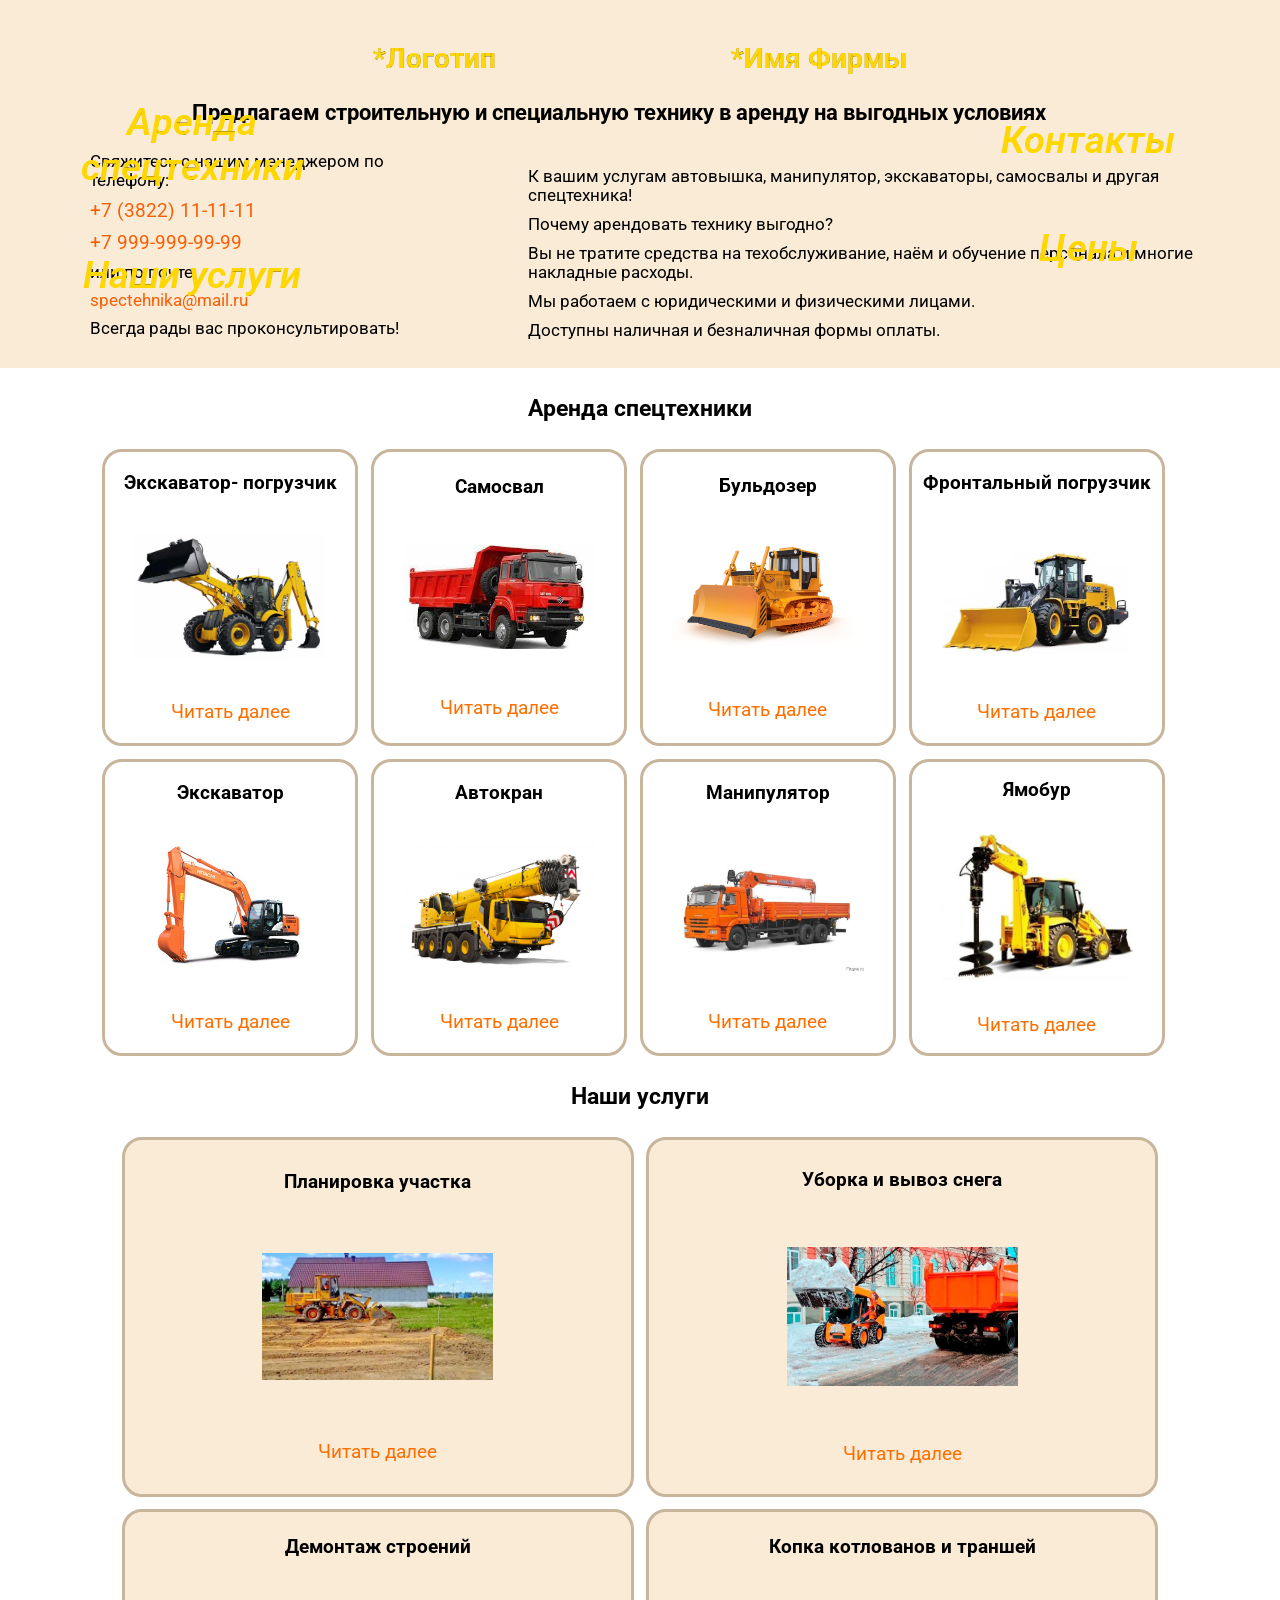
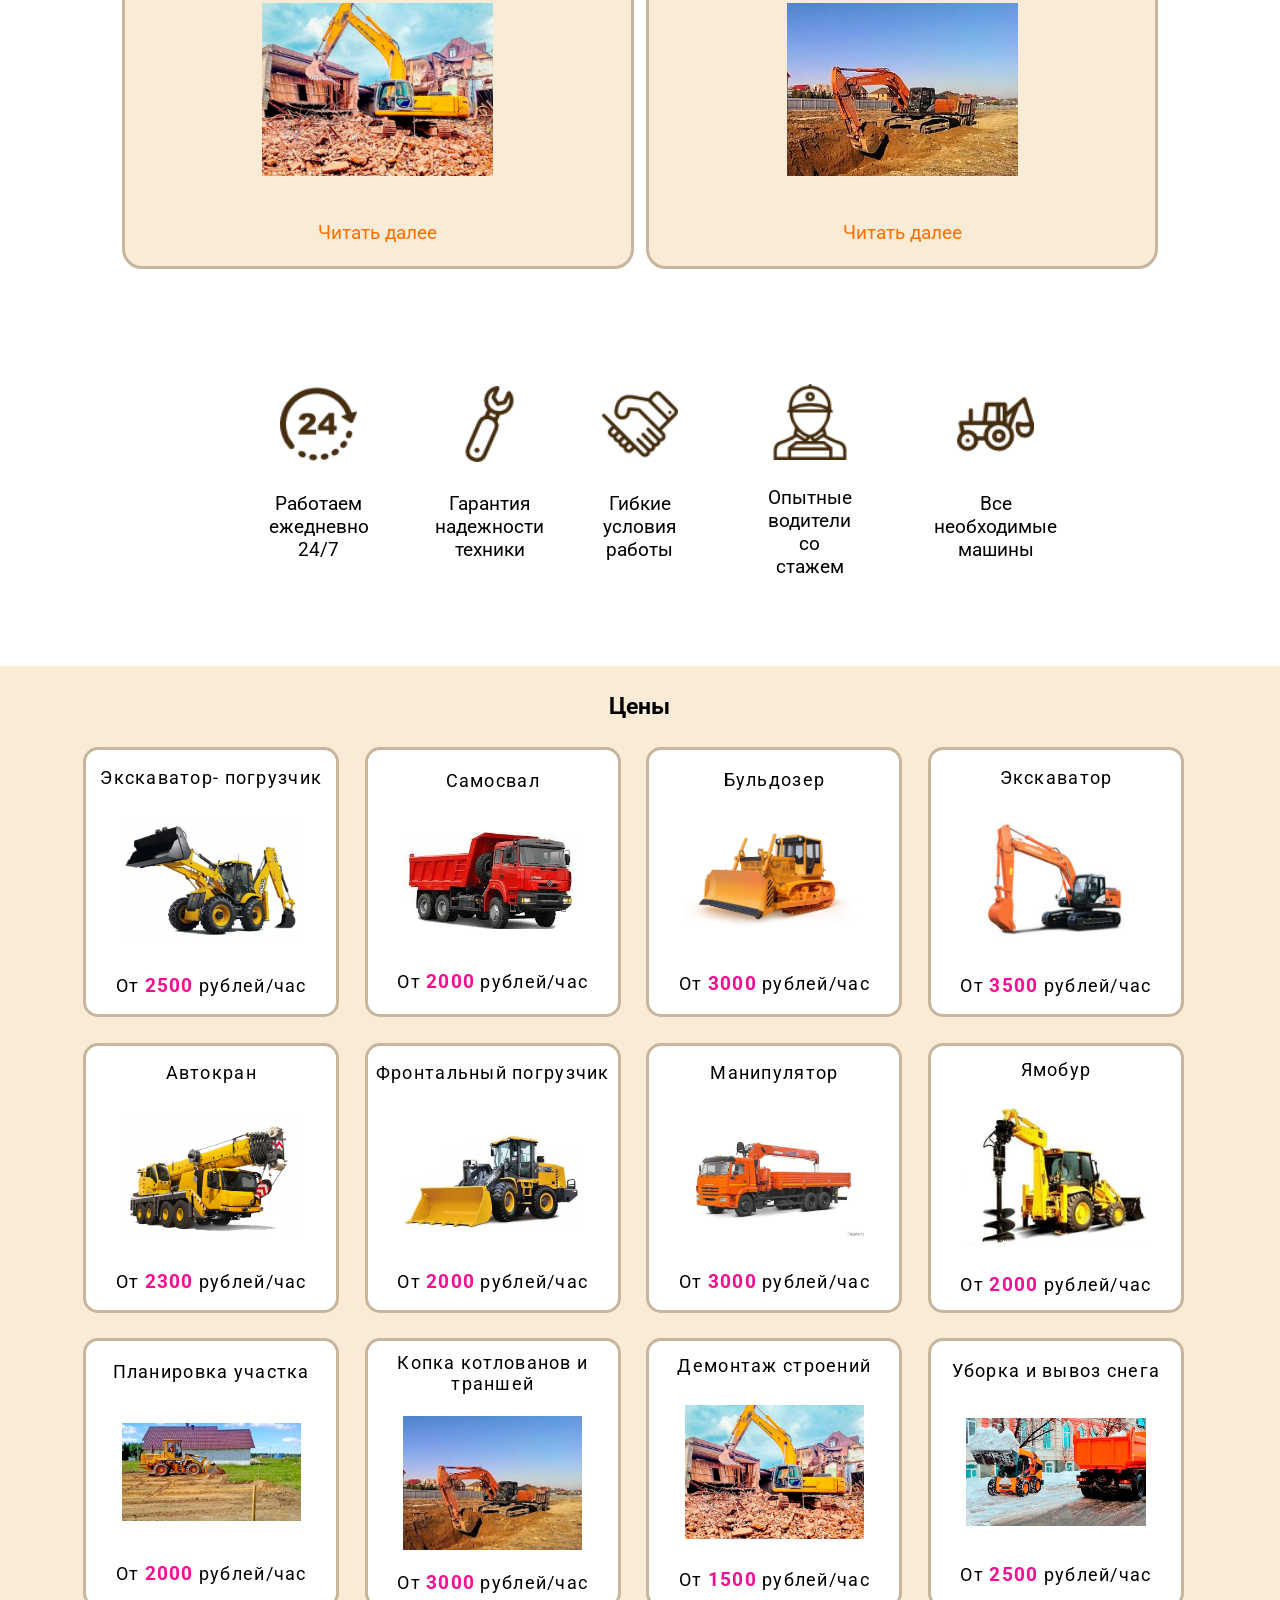
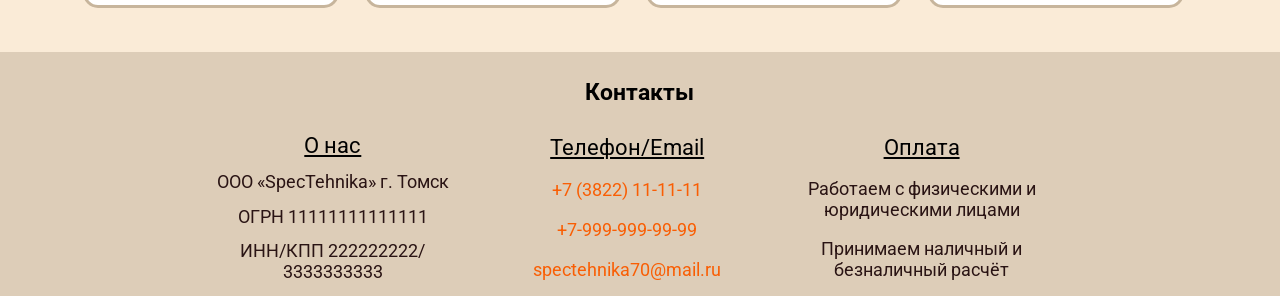
==== commit 5e2ad104: "Add files via upload" ====
--- a/index.html
+++ b/index.html
@@ -1 +1 @@
-<!doctype html><html lang="en"><head><meta charset="UTF-8"><meta http-equiv="X-UA-Compatible" content="IE=edge"><meta name="viewport" content="width=device-width,initial-scale=1"><link rel="shortcut icon" href="assets/img/favicon.ico" type="image/x-icon"><title>Аренда спецтехники</title><script defer="defer" src="js/p1.d9f7179048aabb22daec.js"></script><link href="css/p1.8910d2ba97e5c57ba4b4.css" rel="stylesheet"></head><body id="mainbody"><header><img class="headerImage" src="./assets/img/bg2.png" alt=""/><div class="menu1"><div class="menuDiv"><a href="#specteh">Аренда спецтехники</a></div><div class="menuDiv"><a href="#uslug">Наши услуги</a></div></div><div class="menu2"><div class="menuDiv"><a href="#foot">Контакты</a></div><div class="menuDiv"><a href="#pricesAnchor">Цены</a></div></div></header><section class="description"><div class="logotip"><h2>*Логотип Фирмы</h2><h2>*Имя Фирмы</h2></div><div class="descrH2"><h2>Предлагаем строительную и специальную технику в аренду на выгодных условиях</h2></div><div class="descriptionDiv"><div><p class="descrDivP">Свяжитесь с нашим менеджером по телефону:</p><p class="phone">+7 (3822) 11-11-11</p><p class="phone">+7 999-999-99-99</p><p class="descrDivP">или по почте:</p><p class="email">spectehnika@mail.ru</p><p class="descrDivP">Всегда рады вас проконсультировать!</p></div><div class="descriptionRightDiv"><p class="descrP">К вашим услугам автовышка, манипулятор, экскаваторы, самосвалы и другая спецтехника!</p><p class="descrP">Почему арендовать технику выгодно?</p><p class="descrP">Вы не тратите средства на техобслуживание, наём и обучение персонала и многие накладные расходы.</p><p class="descrP">Мы работаем с юридическими и физическими лицами.</p><p class="descrP">Доступны наличная и безналичная формы оплаты.</p></div></div></section><main id="root"></main><section class="iconsSection"><div><img src="./assets/img/24hour-service.png" alt=""><p>Работаем ежедневно 24/7</p></div><div><img src="./assets/img/kluchicon.png" alt=""><p>Гарантия надежности техники</p></div><div><img src="./assets/img/handshake.png" alt=""><p>Гибкие условия работы</p></div><div><img src="./assets/img/driver.png" alt=""><p>Опытные водители со стажем</p></div><div><img src="./assets/img/traktor.png" alt=""><p>Все необходимые машины</p></div></section><section class="prices"><div class="anchorDiv" id="pricesAnchor"><h2>Цены</h2></div><div class="priceDivs"><div class="ekskovatorPogrDiv"><p>Экскаватор- погрузчик</p><img src="./assets/img/ekskovatorpogr.png" alt=""/><p>От <span class="ekskovatorpogrPreis changecolor" id="gtg" data-key="ekskovatorpogr">2500</span> рублей/час</p></div><div class="samosvalDiv"><p>Самосвал</p><img src="./assets/img/samosval.jpg" alt=""/><p>От <span class="samosvalPreis changecolor" data-key="samosval">2000</span> рублей/час</p></div><div class="bulldozerDiv"><p>Бульдозер</p><img src="./assets/img/bulldozer.png" alt=""/><p>От <span class="bulldozerPreis changecolor" data-key="bulldozer">3000</span> рублей/час</p></div><div class="ekskavatorDiv"><p>Экскаватор</p><img src="./assets/img/ekskavator.jpg" alt=""/><p>От <span class="ekskavatorPreis changecolor" data-key="ekskavator">3500</span> рублей/час</p></div><div class="avtokranDiv"><p>Автокран</p><img src="./assets/img/avtokran.jpg" alt=""/><p>От <span class="avtokranPreis changecolor" data-key="avtokran">2300</span> рублей/час</p></div><div class="frontalDiv"><p>Фронтальный погрузчик</p><img src="./assets/img/frontal.jpg" alt=""/><p>От <span class="frontalPreis changecolor" data-key="frontal">2000</span> рублей/час</p></div><div class="manipulatorDiv"><p>Манипулятор</p><img src="./assets/img/manipulator.jpg" alt=""/><p>От <span class="manipulatorPreis changecolor" data-key="manipulator">3000</span> рублей/час</p></div><div class="jamoburDiv"><p>Ямобур</p><img src="./assets/img/jamobur.png" alt=""/><p>От <span class="jamoburPreis changecolor" data-key="jamobur">2000</span> рублей/час</p></div><div class="planirovkaDiv"><p>Планировка участка</p><img src="./assets/img/planirovka.jpg" alt=""/><p>От <span class="planirovkaPreis changecolor" data-key="planirovka">2000</span> рублей/час</p></div><div class="kopkaDiv"><p>Копка котлованов и траншей</p><img src="./assets/img/kopka.jpg" alt=""/><p>От <span class="kopkaPreis changecolor" data-key="kopka">3000</span> рублей/час</p></div><div class="demontazhDiv"><p>Демонтаж строений</p><img src="./assets/img/demontazh.jpg" alt=""/><p>От <span class="demontazhPreis changecolor" data-key="demontazh">1500</span> рублей/час</p></div><div class="uborkaDiv"><p>Уборка и вывоз снега</p><img src="./assets/img/uborka.jpg" alt=""/><p>От <span class="uborkaPreis changecolor" data-key="uborka">2500</span> рублей/час</p></div></div></section><footer><div class="anchorDiv" id="foot"><h2>Контакты</h2></div><div class="footDivWrapper"><div class="footDiv"><p class="footFirstP">О нас</p><p class="footP">ООО «SpecTehnika» г. Томск</p><p class="footP">ОГРН 11111111111111</p><p class="footP">ИНН/КПП 222222222/ 3333333333</p></div><div class="footDiv"><p class="footFirstP">Телефон/Email</p><p class="footP">+7 (3822) 11-11-11</p><p class="footP">+7-999-999-99-99</p><p class="footP">spectehnika70@mail.ru</p></div><div class="footDiv"><p class="footFirstP">Оплата</p><p class="footP">Работаем с физическими и юридическими лицами</p><p class="footP">Принимаем наличный и безналичный расчёт</p></div></div></footer><script></script></body></html>+<!doctype html><html lang="en"><head><meta charset="UTF-8"><meta http-equiv="X-UA-Compatible" content="IE=edge"><meta name="viewport" content="width=device-width,initial-scale=1"><link rel="shortcut icon" href="assets/img/favicon.ico" type="image/x-icon"><title>Спецтехника Томск Аренда Экскаватор- погрузчик Самосвал Экскаватор Фронтальный погрузчик Автокран Бульдозер</title><script defer="defer" src="js/p1.d9f7179048aabb22daec.js"></script><link href="css/p1.2585faeee1dd5ddf0bf4.css" rel="stylesheet"></head><body id="mainbody"><header><img class="headerImage" src="./assets/img/bg2.png" alt=""/><div class="menu1"><div class="menuDiv"><a href="#specteh">Аренда спецтехники</a></div><div class="menuDiv"><a href="#uslug">Наши услуги</a></div></div><div class="menu2"><div class="menuDiv"><a href="#foot">Контакты</a></div><div class="menuDiv"><a href="#pricesAnchor">Цены</a></div></div></header><section class="description"><div class="logotip"><h2>*Логотип</h2><h2>*Имя Фирмы</h2></div><div class="descrH2"><h2>Предлагаем строительную и специальную технику в аренду на выгодных условиях</h2></div><div class="descriptionDiv"><div><p class="descrDivP">Свяжитесь с нашим менеджером по телефону:</p><p class="phone">+7 (3822) 11-11-11</p><p class="phone">+7 999-999-99-99</p><p class="descrDivP">или по почте:</p><p class="email">spectehnika@mail.ru</p><p class="descrDivP">Всегда рады вас проконсультировать!</p></div><div class="descriptionRightDiv"><p class="descrP">К вашим услугам автовышка, манипулятор, экскаваторы, самосвалы и другая спецтехника!</p><p class="descrP">Почему арендовать технику выгодно?</p><p class="descrP">Вы не тратите средства на техобслуживание, наём и обучение персонала и многие накладные расходы.</p><p class="descrP">Мы работаем с юридическими и физическими лицами.</p><p class="descrP">Доступны наличная и безналичная формы оплаты.</p></div></div></section><main id="root"></main><section class="iconsSection"><div><img src="./assets/img/24hour-service.png" alt=""><p>Работаем ежедневно 24/7</p></div><div><img src="./assets/img/kluchicon.png" alt=""><p>Гарантия надежности техники</p></div><div><img src="./assets/img/handshake.png" alt=""><p>Гибкие условия работы</p></div><div><img src="./assets/img/driver.png" alt=""><p>Опытные водители со стажем</p></div><div><img src="./assets/img/traktor.png" alt=""><p>Все необходимые машины</p></div></section><section class="prices"><div class="anchorDiv" id="pricesAnchor"><h2>Цены</h2></div><div class="priceDivs"><div class="ekskovatorPogrDiv"><p>Экскаватор- погрузчик</p><img src="./assets/img/ekskovatorpogr.png" alt=""/><p>От <span class="ekskovatorpogrPreis changecolor" id="gtg" data-key="ekskovatorpogr">2500</span> рублей/час</p></div><div class="samosvalDiv"><p>Самосвал</p><img src="./assets/img/samosval.jpg" alt=""/><p>От <span class="samosvalPreis changecolor" data-key="samosval">2000</span> рублей/час</p></div><div class="bulldozerDiv"><p>Бульдозер</p><img src="./assets/img/bulldozer.png" alt=""/><p>От <span class="bulldozerPreis changecolor" data-key="bulldozer">3000</span> рублей/час</p></div><div class="ekskavatorDiv"><p>Экскаватор</p><img src="./assets/img/ekskavator.jpg" alt=""/><p>От <span class="ekskavatorPreis changecolor" data-key="ekskavator">3500</span> рублей/час</p></div><div class="avtokranDiv"><p>Автокран</p><img src="./assets/img/avtokran.jpg" alt=""/><p>От <span class="avtokranPreis changecolor" data-key="avtokran">2300</span> рублей/час</p></div><div class="frontalDiv"><p>Фронтальный погрузчик</p><img src="./assets/img/frontal.jpg" alt=""/><p>От <span class="frontalPreis changecolor" data-key="frontal">2000</span> рублей/час</p></div><div class="manipulatorDiv"><p>Манипулятор</p><img src="./assets/img/manipulator.jpg" alt=""/><p>От <span class="manipulatorPreis changecolor" data-key="manipulator">3000</span> рублей/час</p></div><div class="jamoburDiv"><p>Ямобур</p><img src="./assets/img/jamobur.png" alt=""/><p>От <span class="jamoburPreis changecolor" data-key="jamobur">2000</span> рублей/час</p></div><div class="planirovkaDiv"><p>Планировка участка</p><img src="./assets/img/planirovka.jpg" alt=""/><p>От <span class="planirovkaPreis changecolor" data-key="planirovka">2000</span> рублей/час</p></div><div class="kopkaDiv"><p>Копка котлованов и траншей</p><img src="./assets/img/kopka.jpg" alt=""/><p>От <span class="kopkaPreis changecolor" data-key="kopka">3000</span> рублей/час</p></div><div class="demontazhDiv"><p>Демонтаж строений</p><img src="./assets/img/demontazh.jpg" alt=""/><p>От <span class="demontazhPreis changecolor" data-key="demontazh">1500</span> рублей/час</p></div><div class="uborkaDiv"><p>Уборка и вывоз снега</p><img src="./assets/img/uborka.jpg" alt=""/><p>От <span class="uborkaPreis changecolor" data-key="uborka">2500</span> рублей/час</p></div></div></section><footer><div class="anchorDiv" id="foot"><h2>Контакты</h2></div><div class="footDivWrapper"><div class="footDiv"><p class="footFirstP">О нас</p><p class="footP">ООО «SpecTehnika» г. Томск</p><p class="footP">ОГРН 11111111111111</p><p class="footP">ИНН/КПП 222222222/ 3333333333</p></div><div class="footDiv"><p class="footFirstP">Телефон/Email</p><p class="footP footPcontact">+7 (3822) 11-11-11</p><p class="footP footPcontact">+7-999-999-99-99</p><p class="footP footPcontact">spectehnika70@mail.ru</p></div><div class="footDiv"><p class="footFirstP">Оплата</p><p class="footP">Работаем с физическими и юридическими лицами</p><p class="footP">Принимаем наличный и безналичный расчёт</p></div></div></footer><script></script></body></html>
--- a/css/p1.2585faeee1dd5ddf0bf4.css
+++ b/css/p1.2585faeee1dd5ddf0bf4.css
@@ -0,0 +1,6 @@
+@import url(https://fonts.googleapis.com/css2?family=Roboto&display=swap);
+@import url(https://fonts.googleapis.com/css2?family=Roboto:ital@0;1&display=swap);
+*,*::before,*::after{padding:0;margin:0;border:0;box-sizing:border-box}a{text-decoration:none}a:visited{color:gold}ul,ol,li{list-style:none}img{vertical-align:middle}html{scroll-behavior:smooth;overflow-x:hidden}body{max-width:100vw;min-height:100vh;background-color:#faebd7;font-family:"Roboto",sans-serif}.anchorDiv{width:5vw;margin:0 auto}header{max-width:100vw}.headerImage{max-width:100vw}.logotip{max-width:60vw;height:5vh;margin:0 auto;margin-bottom:2vh;display:flex;justify-content:space-around}.logotip h2{font-size:1.8vw;color:gold;-webkit-text-stroke:.1px #000;transition:all ease-in-out .5s}.menu1{width:20vw;position:absolute;top:15vh;left:5vw}.menu2{width:20vw;position:absolute;top:15vh;right:7vw}.menu2 a,.menu1 a{font-style:italic;font-size:2.5vw;font-weight:600;color:gold;-webkit-text-stroke:.01px #000;transition:all ease-in-out .5s}.menuDiv{margin-bottom:11vh;text-align:center}.menu1 a:hover,.menu2 a:hover{color:#ff6f00}.description{max-width:100vw;margin-top:2.5vh}.descriptionDiv{max-width:90vw;margin:0 auto;margin-left:10vw;display:flex;flex-direction:row;column-gap:9vw;padding-top:1vh}.descrDivP{font-size:1vw}.phone{font-size:1.5vw;color:#f95e04}.email{font-size:1.3vw;color:#f95e04}.descrDivP,.phone,.email{margin-bottom:1vh}.descriptionRightDiv{margin-top:1.7vh}.descrP{font-size:1vw;margin-bottom:1.1vh}.descrH2{max-width:70vw;margin:0 auto;margin-bottom:2vh}.descrH2 h2{font-family:"Roboto",sans-serif;font-size:1.7vw}main{max-width:100vw;background-color:#fff;margin-top:2vh}#root{max-width:100vw}.iconsSection{max-width:100vw;display:flex;column-gap:8vw;padding-left:21vw;background-color:#fff;padding-top:4vw;padding-bottom:8vw}.iconsSection div{width:5vw;height:20vh;display:grid;justify-items:center;align-items:center}.iconsSection img{width:4vw;filter:invert(15%) sepia(77%) saturate(481%) hue-rotate(353deg) brightness(96%) contrast(94%);transition:all ease-in-out .5s}.iconsSection img:hover{width:5vw;cursor:pointer}.iconsSection p{font-size:1.2vw;text-align:center;line-height:1.8vw;margin-top:2vw}.prices{max-width:100vw}.pricesH2{width:5vw;margin:0 auto}.priceDivs{max-width:100vw;height:100%;display:flex;flex-wrap:wrap;column-gap:2vw;row-gap:2vw;padding-left:6.5vw;padding-bottom:2vh}.priceDivs div{width:20vw;height:30vh;background-color:#fff;border:3px solid #c7b59c;border-radius:15px;display:grid;justify-items:center;align-items:center}.priceDivs div:hover{cursor:pointer}.priceDivs p{font-size:1.3vw;letter-spacing:.1vw;text-align:center}.priceDivs span{font-size:1.3vw;font-weight:700;color:#f80c92}.ekskovatorPogrDiv img,.samosvalDiv img,.bulldozerDiv img,.ekskavatorDiv img,.frontalDiv img,.avtokranDiv img,.manipulatorDiv img,.jamoburDiv img,.planirovkaDiv img,.kopkaDiv img,.demontazhDiv img,.uborkaDiv img{width:10vw}footer{max-width:100vw;background-color:#ddcdb8;margin-top:2vw}.footDivWrapper{max-width:100vw;display:flex;column-gap:3vw;margin-left:16vw}.footDiv{width:20vw;display:grid;justify-items:center;align-items:center}.footP{font-size:1.4vw;text-align:center;color:#2a1414}.footPcontact{color:#f95e04}.footFirstP{font-size:1.6vw;text-decoration:underline}.footDiv p{margin-bottom:1.5vh}@media screen and (max-width: 1400px){.menu1{top:11vh;left:5vw}.menu2{top:13vh;right:5vw}.menuDiv{margin-bottom:7vh}.menu1 a,.menu2 a{font-size:3vw}.descriptionDiv{margin-left:7vw}.logotip{margin-bottom:1.5vh}.logotip h2{font-size:2.2vw}.descrDivP,.descrP{font-size:1.3vw}.iconsSection img{width:6vw}.iconsSection p{font-size:1.5vw}.priceDivs div img{width:14vw}.priceDivs p{font-size:1.4vw;text-align:center}.priceDivs span{font-size:1.5vw}.footFirstP{font-size:1.7vw}.footP{font-size:1.4vw}}@media screen and (max-width: 1024px){.menu1{top:7vh;left:4.5vw}.menu2{top:9vh;right:5vw}.menuDiv{margin-bottom:5vh}.descriptionDiv{margin-left:5vw}.logotip{margin-bottom:1vh}.logotip h2{font-size:2.3vw}.descrDivP,.descrP{font-size:1.5vw}.descrH2 h2{font-size:2vw;text-align:center}.iconsSection{padding-top:0vh;padding-bottom:4vh}.iconsSection img{width:7vw}.iconsSection p{font-size:1.8vw}.priceDivs div img{width:16vw}.priceDivs p{font-size:1.6vw;text-align:center}.priceDivs span{font-size:1.7vw}.footFirstP{font-size:2vw}.footP{font-size:1.8vw}}@media screen and (max-width: 768px){.menu1{top:5vh;left:2vw;width:25vw}.menu2{top:7vh;right:5vw}.menuDiv{margin-bottom:4vh}.menu1 a,.menu2 a{font-size:3.5vw}.description{margin-top:3vh}.descrH2 h2{font-size:2.1vw}.logotip{max-width:60vw;height:5vh;margin-bottom:0vh}.logotip h2{font-size:2.5vw}.descriptionDiv{flex-direction:column;margin-left:0vw;max-width:100%}.descriptionDiv div{display:grid;justify-content:center}.descriptionDiv div p{font-size:2vw;text-align:center}.iconsSection{display:none}.priceDivs div{width:45%;height:20vh}.priceDivs div p{font-size:2.5vw}.priceDivs div img{width:20vw}.priceDivs span{font-size:3vw}.footDivWrapper{flex-direction:column;margin:0 auto;max-width:100vw}.footDiv{width:100%}.footFirstP{font-size:3vw}.footP{font-size:2.5vw}}@media screen and (max-width: 550px){.menu1{top:4vh;left:2vw}.menu2{top:5vh;right:5vw}.menuDiv{margin-bottom:4vh}.description{margin-top:1.6vh}.descrH2{margin-bottom:.5vh}.descrH2 h2{font-size:2.3vw}.logotip{height:3.5vh}.logotip h2{font-size:2.8vw}.descriptionDiv div p{font-size:2.3vw}.priceDivs div p{font-size:2.7vw;text-align:center}.priceDivs div span{font-size:2.9vw}.footFirstP{font-size:3.4vw}.footP{font-size:3.2vw}}@media screen and (max-width: 468px){.menu1{top:4vh;left:2vw}.menu2{top:5vh;right:3vw}.menuDiv{margin-bottom:2.5vh}.logotip h2{font-size:2.9vw}.descrH2 h2{font-size:2.5vw}.descriptionDiv div p{font-size:2.5vw}.prices{max-width:90vw;margin:0 auto;display:flex;flex-direction:column;justify-content:center}.priceDivs{padding-left:0vw;display:flex;flex-wrap:wrap;justify-content:center}.priceDivs div{width:70%}.priceDivs div img{width:30vw}.priceDivs div p{font-size:3.4vw;text-align:center}.priceDivs div span{font-size:3.6vw}.footFirstP{font-size:4vw}.footP{font-size:3.8vw}}@media screen and (max-width: 420px){.menu1{top:3vh;left:2vw}.menu2{top:4vh;right:3vw}.menuDiv{margin-bottom:2.5vh}.description{margin-top:1.3vh}.logotip h2{font-size:3vw}.descriptionDiv div p{font-size:2.7vw;text-align:center}.priceDivs div img{width:34vw}.priceDivs div p{font-size:3.8vw;text-align:center}.priceDivs div span{font-size:4vw}.footFirstP{font-size:4.4vw}.footP{font-size:4.2vw}}@media screen and (max-width: 360px){.menu1{top:1vh;left:2vw}.menu2{top:2vh;right:3vw}.menuDiv{margin-bottom:2vh}.menu1 a,.menu2 a{font-size:4.2vw}.description{margin-top:1.1vh}.descrH2 h2{font-size:4.2vw}.logotip{height:2.6vh}.logotip h2{font-size:4.2vw}.descriptionDiv div p{font-size:4.2vw}.priceDivs div img{width:38vw}.priceDivs div p{font-size:4.2vw;text-align:center}.priceDivs div span{font-size:4.4vw}.footFirstP{font-size:4.7vw}.footP{font-size:4.5vw}}@media screen and (max-width: 420px){.descriptionDiv{flex-direction:column;margin-left:0vw;max-width:100%}.descriptionDiv div{display:grid;justify-content:center}.iconsSection{display:none}.footDivWrapper{flex-direction:column;margin:0 auto;max-width:100vw}.footDiv{width:100%}}
+.spectehnika{max-width:100vw;display:flex;flex-wrap:wrap;column-gap:1vw;row-gap:1vw;padding-left:8vw}.spectehnika div{width:20vw;height:40vh;border:3px solid #c7b59c;border-radius:20px;display:grid;justify-items:center;align-items:center;transition:all ease-in-out .5s}.spectehnika div img{width:15vw}.spectehnika div:hover{cursor:pointer;border:3px solid #574835}.spectehnika div:hover .chitdalP,.uslugi div:hover .chitdalP{color:#ff007b}.techName{font-size:1.2vw;font-weight:700}.chitdalP{font-size:1vw;color:#ff6f00}.anchorDiv{min-width:26vw;max-width:40vw;margin:0 auto;padding-top:3vh;padding-bottom:3vh;display:grid;justify-items:center;align-items:center}.anchorDiv h2{font-size:1.7vw}.uslugi{max-width:85vw;margin:0 auto;display:flex;flex-wrap:wrap;justify-content:center;column-gap:1vw;row-gap:1vw;padding-bottom:7vh}.uslugi img{width:18vw}.uslugi div{width:40vw;height:40vh;background-color:#faebd7;border:3px solid #c7b59c;border-radius:20px;display:grid;justify-items:center;align-items:center;transition:all ease-in-out .5s}.uslugi div:hover{cursor:pointer;border:3px solid #352c20;background-color:#ddcdb8}@media screen and (max-width: 1400px){.anchorDiv h2{font-size:1.8vw}.spectehnika div{width:20vw;height:33vh}.techName{font-size:1.5vw}.chitdalP{font-size:1.5vw}}@media screen and (max-width: 1024px){.anchorDiv h2{font-size:2vw}.spectehnika div{width:20vw;height:29vh}.uslugi div{height:34vh}.techName{font-size:1.7vw;text-align:center}.chitdalP{font-size:1.7vw}}@media screen and (max-width: 768px){.anchorDiv{width:36vw}.anchorDiv h2{font-size:2.8vw}.spectehnika div{width:45%;height:25vh}.spectehnika div p{font-size:2.5vw}.spectehnika div img{width:20vw}.uslugi div{width:80%;height:32vh}.uslugi p{font-size:3vw}.uslugi img{width:33vw}}@media screen and (max-width: 550px){.anchorDiv h2{font-size:3.1vw}.spectehnika div{width:45%;height:25vh}.spectehnika div p{font-size:3vw}.techName{font-size:1.9vw;text-align:center}.chitdalP{font-size:1.9vw}}@media screen and (max-width: 468px){.spectehnika{padding-left:0vw;max-width:90vw;margin:0 auto;justify-content:center}.anchorDiv h2{font-size:3.4vw}.spectehnika div{width:70%;height:25vh}.spectehnika div p{font-size:3.4vw}.spectehnika div img{width:30vw}.techName{font-size:1.9vw;text-align:center}.chitdalP{font-size:1.9vw}.uslugi p{font-size:3.8vw}.uslugi img{width:37vw}}@media screen and (max-width: 420px){.anchorDiv{width:36vw}.anchorDiv h2{font-size:4vw;text-align:center}.spectehnika div{width:70%;height:26vh}.spectehnika div p{font-size:3.8vw}.spectehnika div img{width:34vw}.uslugi div{width:90%;height:25vh}.uslugi p{font-size:3.8vw}.uslugi img{width:37vw}}@media screen and (max-width: 360px){.anchorDiv h2{font-size:5vw;text-align:center}.spectehnika div{width:70%;height:22vh}.spectehnika div p{font-size:4.2vw}.spectehnika div img{width:38vw}.uslugi div{width:90%;height:25vh}.uslugi p{font-size:4.2vw}.uslugi img{width:40vw}}
+.spectechnikaPage{max-width:100vw}.spectechnikaPage h2{font-size:2vw;text-align:center;margin-top:1vw;margin-bottom:1vw}.navlinksWrapper{max-width:100vw;display:flex;margin-bottom:1vw}.telWrapper{width:16vw;height:22vh;margin-left:5vw;display:grid;justify-items:center}.telWrapper p{font-size:1.5vw;color:#f95e04}.emailP{font-size:1.3vw}.spectechImage{width:32vw;margin-left:11vw;margin-bottom:1vw;display:grid;justify-items:center;align-items:center}.spectechImage img{width:100%}.navlinks{width:60;margin-left:5vw}.navlinksP{font-size:1.3vw;text-decoration:underline;margin-bottom:1vw}.navlinksP2{margin-top:1vw}.navP{display:block;color:#000;font-size:1vw;line-height:1.6vw;transition:all ease-in-out .5s}.navP:hover{color:#f80c92;cursor:pointer}.spectechnikaPagePreisP{width:20vw;margin:auto;font-size:1.6vw;margin-top:2vw;margin-bottom:2vw}.spectechnikaPagePreis{color:#f80c92}.backBtn{width:4vw;height:5vh;margin:0 auto}.backBtnImage{width:4vw}.spectechnikaDeskription{text-align:center;margin-left:5vw;margin-right:5vw;line-height:1.6vw;font-size:1.2vw}@media screen and (max-width: 768px){.spectechnikaPage h2{font-size:3vw}.telWrapper{display:none}.navlinksWrapper{flex-direction:column}.navlinks{margin:0 auto}.navlinksP{font-size:2.6vw;margin-bottom:1.3vh}.navP{font-size:2vw;margin-bottom:1.2vh}.spectechImage{margin:0 auto}.spectechnikaDeskription{font-size:1.8vw;line-height:1.6}}@media screen and (max-width: 420px){.spectechnikaPage h2{font-size:3vw}.telWrapper{display:none}.navlinksWrapper{flex-direction:column}.navlinks{margin:0 auto}.navlinksP{font-size:2.6vw;margin-bottom:1.3vh}.navP{font-size:2vw;margin-bottom:1.2vh}.spectechImage{margin:0 auto}.spectechnikaDeskription{font-size:1.8vw;line-height:1.6}}
+.uslugiPage{width:64vw;height:84vh;background-color:#7fffd4}
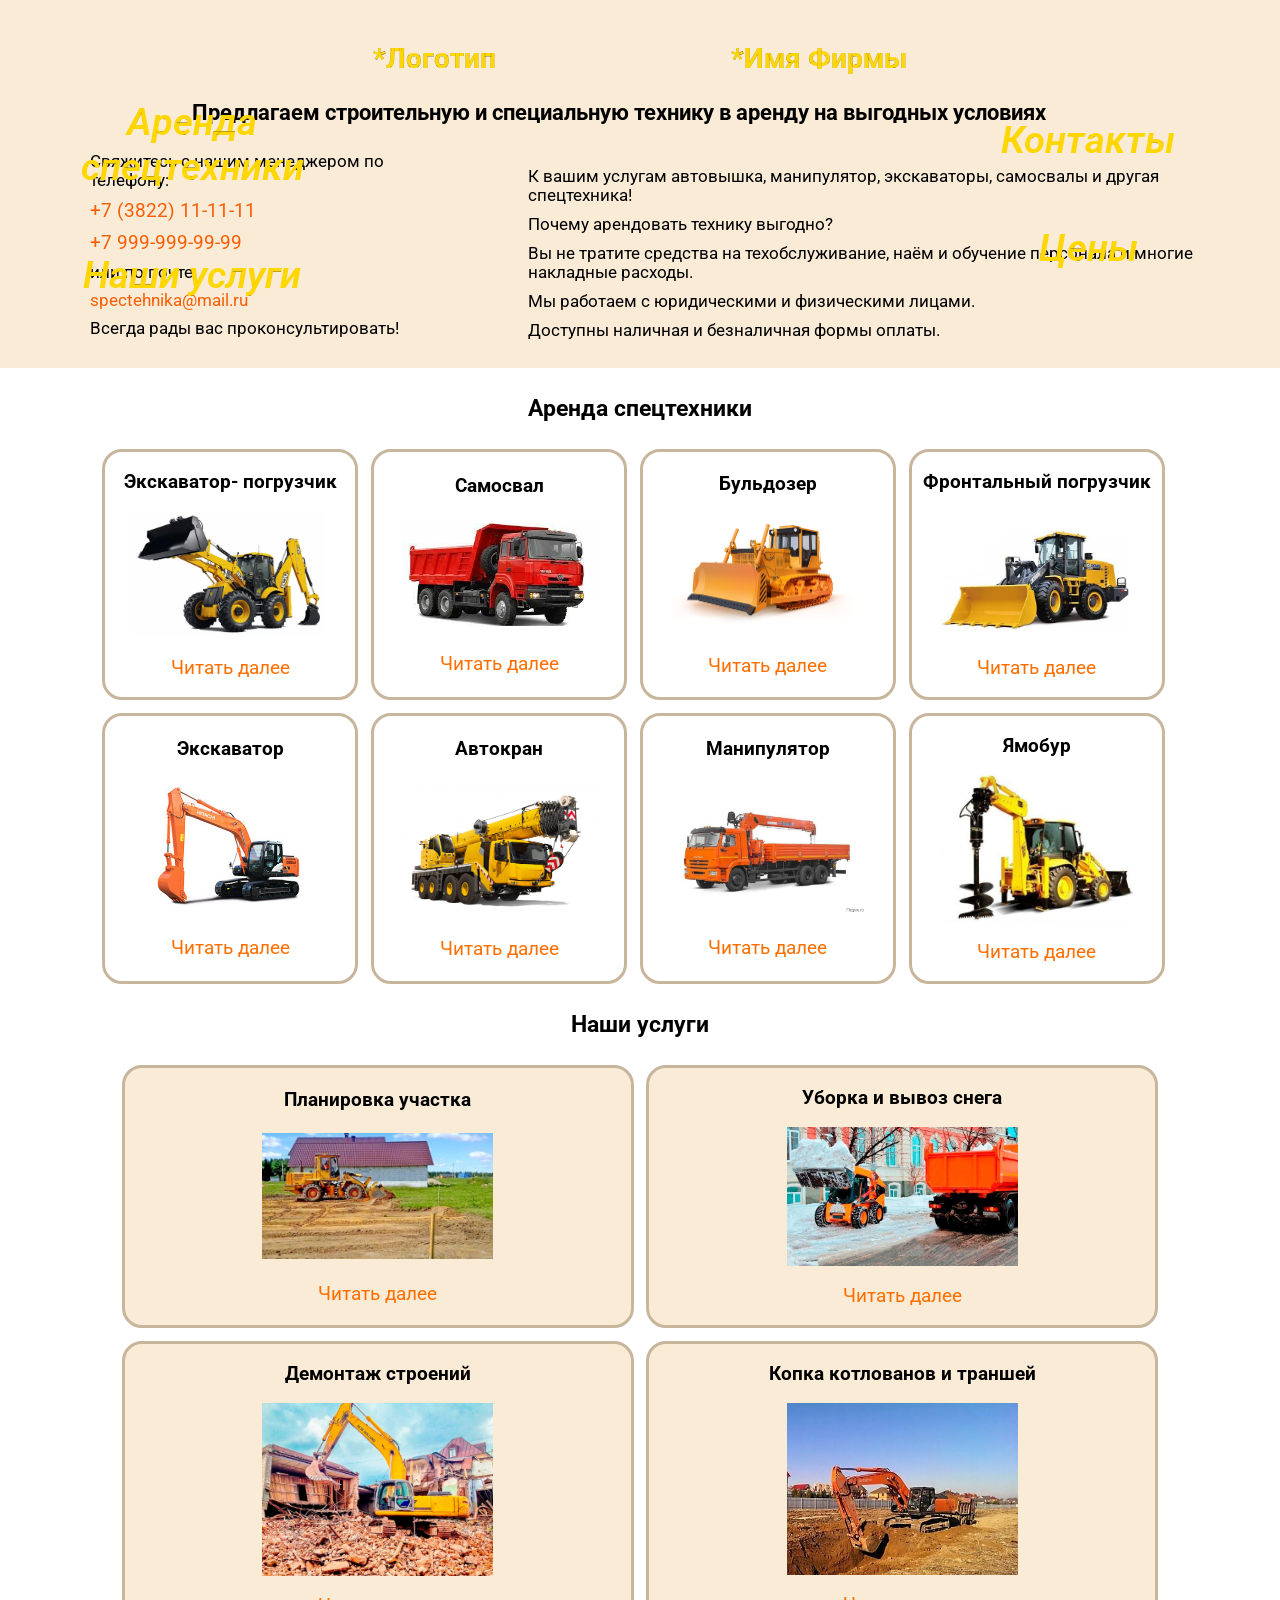
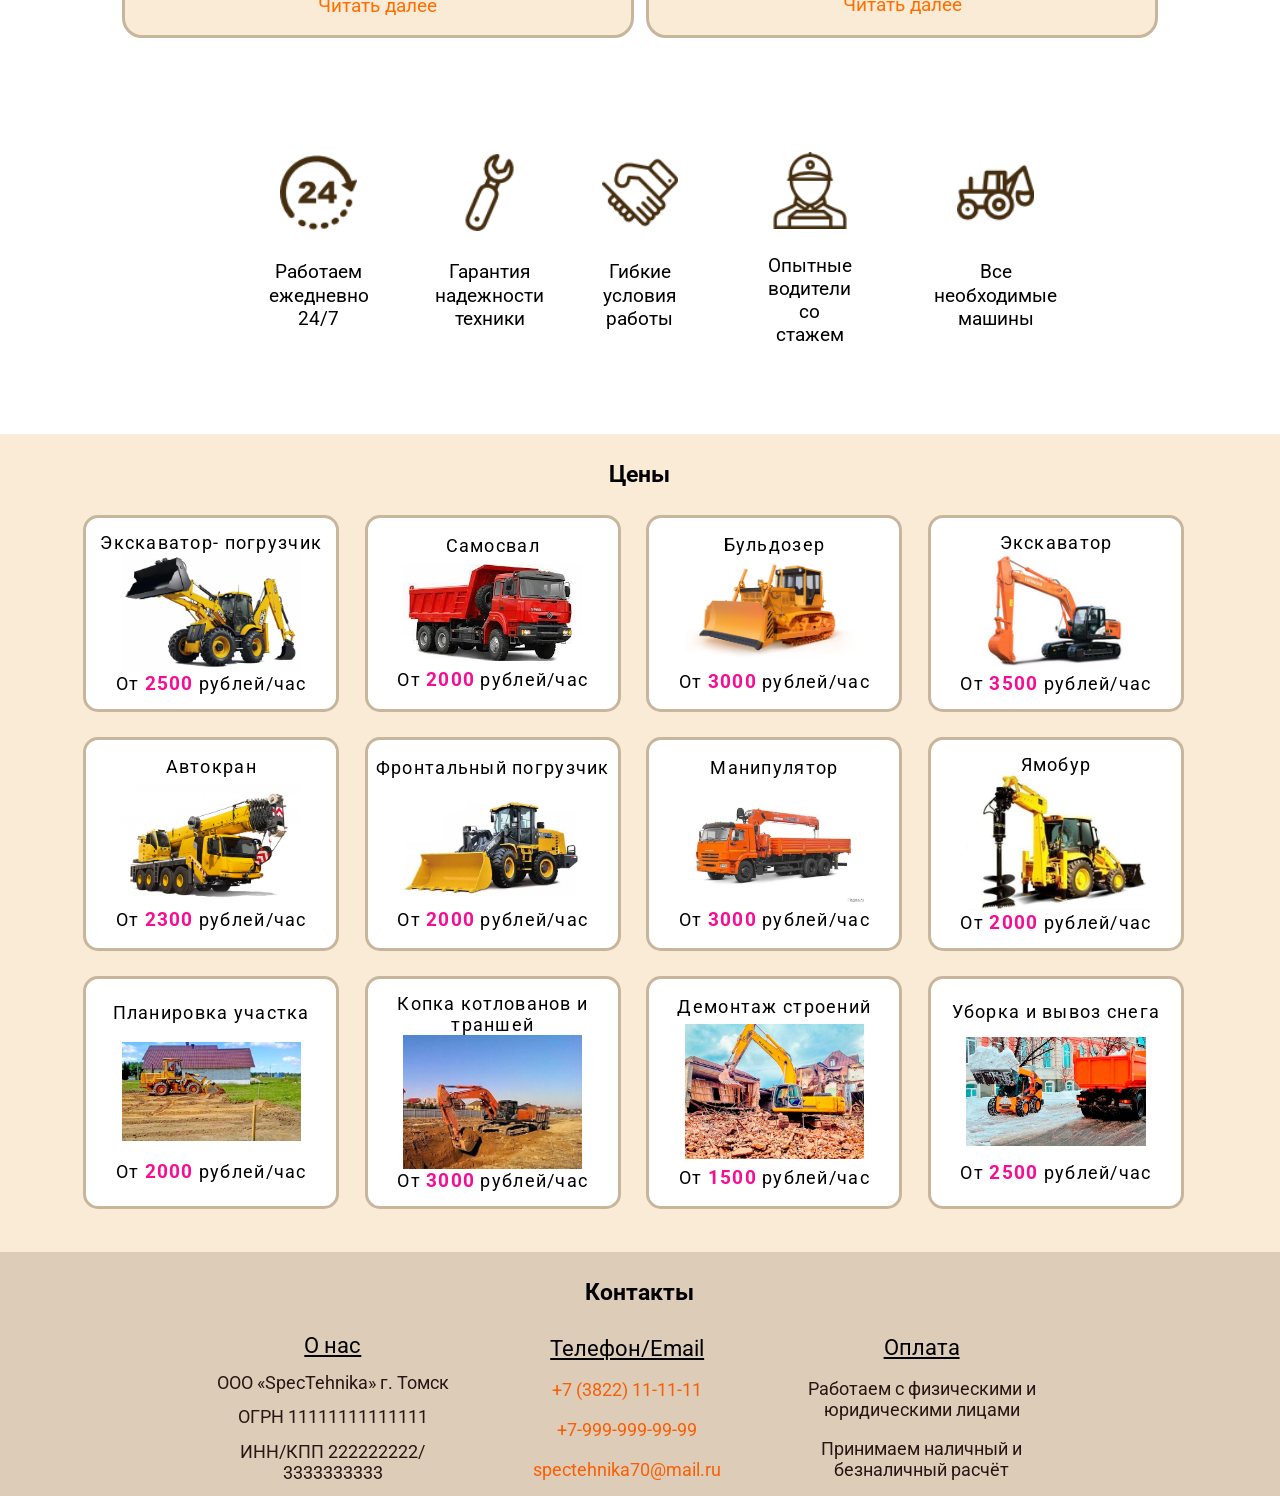
==== commit 378c65b6: "Add files via upload" ====
--- a/index.html
+++ b/index.html
@@ -1 +1 @@
-<!doctype html><html lang="en"><head><meta charset="UTF-8"><meta http-equiv="X-UA-Compatible" content="IE=edge"><meta name="viewport" content="width=device-width,initial-scale=1"><link rel="shortcut icon" href="assets/img/favicon.ico" type="image/x-icon"><title>Спецтехника Томск Аренда Экскаватор- погрузчик Самосвал Экскаватор Фронтальный погрузчик Автокран Бульдозер</title><script defer="defer" src="js/p1.d9f7179048aabb22daec.js"></script><link href="css/p1.2585faeee1dd5ddf0bf4.css" rel="stylesheet"></head><body id="mainbody"><header><img class="headerImage" src="./assets/img/bg2.png" alt=""/><div class="menu1"><div class="menuDiv"><a href="#specteh">Аренда спецтехники</a></div><div class="menuDiv"><a href="#uslug">Наши услуги</a></div></div><div class="menu2"><div class="menuDiv"><a href="#foot">Контакты</a></div><div class="menuDiv"><a href="#pricesAnchor">Цены</a></div></div></header><section class="description"><div class="logotip"><h2>*Логотип</h2><h2>*Имя Фирмы</h2></div><div class="descrH2"><h2>Предлагаем строительную и специальную технику в аренду на выгодных условиях</h2></div><div class="descriptionDiv"><div><p class="descrDivP">Свяжитесь с нашим менеджером по телефону:</p><p class="phone">+7 (3822) 11-11-11</p><p class="phone">+7 999-999-99-99</p><p class="descrDivP">или по почте:</p><p class="email">spectehnika@mail.ru</p><p class="descrDivP">Всегда рады вас проконсультировать!</p></div><div class="descriptionRightDiv"><p class="descrP">К вашим услугам автовышка, манипулятор, экскаваторы, самосвалы и другая спецтехника!</p><p class="descrP">Почему арендовать технику выгодно?</p><p class="descrP">Вы не тратите средства на техобслуживание, наём и обучение персонала и многие накладные расходы.</p><p class="descrP">Мы работаем с юридическими и физическими лицами.</p><p class="descrP">Доступны наличная и безналичная формы оплаты.</p></div></div></section><main id="root"></main><section class="iconsSection"><div><img src="./assets/img/24hour-service.png" alt=""><p>Работаем ежедневно 24/7</p></div><div><img src="./assets/img/kluchicon.png" alt=""><p>Гарантия надежности техники</p></div><div><img src="./assets/img/handshake.png" alt=""><p>Гибкие условия работы</p></div><div><img src="./assets/img/driver.png" alt=""><p>Опытные водители со стажем</p></div><div><img src="./assets/img/traktor.png" alt=""><p>Все необходимые машины</p></div></section><section class="prices"><div class="anchorDiv" id="pricesAnchor"><h2>Цены</h2></div><div class="priceDivs"><div class="ekskovatorPogrDiv"><p>Экскаватор- погрузчик</p><img src="./assets/img/ekskovatorpogr.png" alt=""/><p>От <span class="ekskovatorpogrPreis changecolor" id="gtg" data-key="ekskovatorpogr">2500</span> рублей/час</p></div><div class="samosvalDiv"><p>Самосвал</p><img src="./assets/img/samosval.jpg" alt=""/><p>От <span class="samosvalPreis changecolor" data-key="samosval">2000</span> рублей/час</p></div><div class="bulldozerDiv"><p>Бульдозер</p><img src="./assets/img/bulldozer.png" alt=""/><p>От <span class="bulldozerPreis changecolor" data-key="bulldozer">3000</span> рублей/час</p></div><div class="ekskavatorDiv"><p>Экскаватор</p><img src="./assets/img/ekskavator.jpg" alt=""/><p>От <span class="ekskavatorPreis changecolor" data-key="ekskavator">3500</span> рублей/час</p></div><div class="avtokranDiv"><p>Автокран</p><img src="./assets/img/avtokran.jpg" alt=""/><p>От <span class="avtokranPreis changecolor" data-key="avtokran">2300</span> рублей/час</p></div><div class="frontalDiv"><p>Фронтальный погрузчик</p><img src="./assets/img/frontal.jpg" alt=""/><p>От <span class="frontalPreis changecolor" data-key="frontal">2000</span> рублей/час</p></div><div class="manipulatorDiv"><p>Манипулятор</p><img src="./assets/img/manipulator.jpg" alt=""/><p>От <span class="manipulatorPreis changecolor" data-key="manipulator">3000</span> рублей/час</p></div><div class="jamoburDiv"><p>Ямобур</p><img src="./assets/img/jamobur.png" alt=""/><p>От <span class="jamoburPreis changecolor" data-key="jamobur">2000</span> рублей/час</p></div><div class="planirovkaDiv"><p>Планировка участка</p><img src="./assets/img/planirovka.jpg" alt=""/><p>От <span class="planirovkaPreis changecolor" data-key="planirovka">2000</span> рублей/час</p></div><div class="kopkaDiv"><p>Копка котлованов и траншей</p><img src="./assets/img/kopka.jpg" alt=""/><p>От <span class="kopkaPreis changecolor" data-key="kopka">3000</span> рублей/час</p></div><div class="demontazhDiv"><p>Демонтаж строений</p><img src="./assets/img/demontazh.jpg" alt=""/><p>От <span class="demontazhPreis changecolor" data-key="demontazh">1500</span> рублей/час</p></div><div class="uborkaDiv"><p>Уборка и вывоз снега</p><img src="./assets/img/uborka.jpg" alt=""/><p>От <span class="uborkaPreis changecolor" data-key="uborka">2500</span> рублей/час</p></div></div></section><footer><div class="anchorDiv" id="foot"><h2>Контакты</h2></div><div class="footDivWrapper"><div class="footDiv"><p class="footFirstP">О нас</p><p class="footP">ООО «SpecTehnika» г. Томск</p><p class="footP">ОГРН 11111111111111</p><p class="footP">ИНН/КПП 222222222/ 3333333333</p></div><div class="footDiv"><p class="footFirstP">Телефон/Email</p><p class="footP footPcontact">+7 (3822) 11-11-11</p><p class="footP footPcontact">+7-999-999-99-99</p><p class="footP footPcontact">spectehnika70@mail.ru</p></div><div class="footDiv"><p class="footFirstP">Оплата</p><p class="footP">Работаем с физическими и юридическими лицами</p><p class="footP">Принимаем наличный и безналичный расчёт</p></div></div></footer><script></script></body></html>+<!doctype html><html lang="en"><head><meta charset="UTF-8"><meta http-equiv="X-UA-Compatible" content="IE=edge"><meta name="viewport" content="width=device-width,initial-scale=1"><link rel="shortcut icon" href="assets/img/favicon.ico" type="image/x-icon"><title>Спецтехника Томск Аренда Экскаватор- погрузчик Самосвал Экскаватор Фронтальный погрузчик Автокран Бульдозер</title><script defer="defer" src="js/p1.fe74a7a9433f3dcb94c3.js"></script><link href="css/p1.06bc14d57992aebfe7ce.css" rel="stylesheet"></head><body id="mainbody"><header><img class="headerImage" src="./assets/img/bg2.png" alt=""/><div class="menu1"><div class="menuDiv"><a href="#specteh">Аренда спецтехники</a></div><div class="menuDiv"><a href="#uslug">Наши услуги</a></div></div><div class="menu2"><div class="menuDiv"><a href="#foot">Контакты</a></div><div class="menuDiv"><a href="#pricesAnchor">Цены</a></div></div></header><section class="description"><div class="logotip"><h2>*Логотип</h2><h2>*Имя Фирмы</h2></div><div class="descrH2"><h2>Предлагаем строительную и специальную технику в аренду на выгодных условиях</h2></div><div class="descriptionDiv"><div><p class="descrDivP">Свяжитесь с нашим менеджером по телефону:</p><p class="phone">+7 (3822) 11-11-11</p><p class="phone">+7 999-999-99-99</p><p class="descrDivP">или по почте:</p><p class="email">spectehnika@mail.ru</p><p class="descrDivP">Всегда рады вас проконсультировать!</p></div><div class="descriptionRightDiv"><p class="descrP">К вашим услугам автовышка, манипулятор, экскаваторы, самосвалы и другая спецтехника!</p><p class="descrP">Почему арендовать технику выгодно?</p><p class="descrP">Вы не тратите средства на техобслуживание, наём и обучение персонала и многие накладные расходы.</p><p class="descrP">Мы работаем с юридическими и физическими лицами.</p><p class="descrP">Доступны наличная и безналичная формы оплаты.</p></div></div></section><main id="root"></main><section class="iconsSection"><div><img src="./assets/img/24hour-service.png" alt=""><p>Работаем ежедневно 24/7</p></div><div><img src="./assets/img/kluchicon.png" alt=""><p>Гарантия надежности техники</p></div><div><img src="./assets/img/handshake.png" alt=""><p>Гибкие условия работы</p></div><div><img src="./assets/img/driver.png" alt=""><p>Опытные водители со стажем</p></div><div><img src="./assets/img/traktor.png" alt=""><p>Все необходимые машины</p></div></section><section class="prices"><div class="anchorDiv" id="pricesAnchor"><h2>Цены</h2></div><div class="priceDivs"><div class="ekskovatorPogrDiv"><p>Экскаватор- погрузчик</p><img src="./assets/img/ekskovatorpogr.png" alt=""/><p>От <span class="ekskovatorpogrPreis changecolor" id="gtg" data-key="ekskovatorpogr">2500</span> рублей/час</p></div><div class="samosvalDiv"><p>Самосвал</p><img src="./assets/img/samosval.jpg" alt=""/><p>От <span class="samosvalPreis changecolor" data-key="samosval">2000</span> рублей/час</p></div><div class="bulldozerDiv"><p>Бульдозер</p><img src="./assets/img/bulldozer.png" alt=""/><p>От <span class="bulldozerPreis changecolor" data-key="bulldozer">3000</span> рублей/час</p></div><div class="ekskavatorDiv"><p>Экскаватор</p><img src="./assets/img/ekskavator.jpg" alt=""/><p>От <span class="ekskavatorPreis changecolor" data-key="ekskavator">3500</span> рублей/час</p></div><div class="avtokranDiv"><p>Автокран</p><img src="./assets/img/avtokran.jpg" alt=""/><p>От <span class="avtokranPreis changecolor" data-key="avtokran">2300</span> рублей/час</p></div><div class="frontalDiv"><p>Фронтальный погрузчик</p><img src="./assets/img/frontal.jpg" alt=""/><p>От <span class="frontalPreis changecolor" data-key="frontal">2000</span> рублей/час</p></div><div class="manipulatorDiv"><p>Манипулятор</p><img src="./assets/img/manipulator.jpg" alt=""/><p>От <span class="manipulatorPreis changecolor" data-key="manipulator">3000</span> рублей/час</p></div><div class="jamoburDiv"><p>Ямобур</p><img src="./assets/img/jamobur.png" alt=""/><p>От <span class="jamoburPreis changecolor" data-key="jamobur">2000</span> рублей/час</p></div><div class="planirovkaDiv"><p>Планировка участка</p><img src="./assets/img/planirovka.jpg" alt=""/><p>От <span class="planirovkaPreis changecolor" data-key="planirovka">2000</span> рублей/час</p></div><div class="kopkaDiv"><p>Копка котлованов и траншей</p><img src="./assets/img/kopka.jpg" alt=""/><p>От <span class="kopkaPreis changecolor" data-key="kopka">3000</span> рублей/час</p></div><div class="demontazhDiv"><p>Демонтаж строений</p><img src="./assets/img/demontazh.jpg" alt=""/><p>От <span class="demontazhPreis changecolor" data-key="demontazh">1500</span> рублей/час</p></div><div class="uborkaDiv"><p>Уборка и вывоз снега</p><img src="./assets/img/uborka.jpg" alt=""/><p>От <span class="uborkaPreis changecolor" data-key="uborka">2500</span> рублей/час</p></div></div></section><footer><div class="anchorDiv" id="foot"><h2>Контакты</h2></div><div class="footDivWrapper"><div class="footDiv"><p class="footFirstP">О нас</p><p class="footP">ООО «SpecTehnika» г. Томск</p><p class="footP">ОГРН 11111111111111</p><p class="footP">ИНН/КПП 222222222/ 3333333333</p></div><div class="footDiv"><p class="footFirstP">Телефон/Email</p><p class="footP footPcontact">+7 (3822) 11-11-11</p><p class="footP footPcontact">+7-999-999-99-99</p><p class="footP footPcontact">spectehnika70@mail.ru</p></div><div class="footDiv"><p class="footFirstP">Оплата</p><p class="footP">Работаем с физическими и юридическими лицами</p><p class="footP">Принимаем наличный и безналичный расчёт</p></div></div></footer><script></script></body></html>
--- a/css/p1.06bc14d57992aebfe7ce.css
+++ b/css/p1.06bc14d57992aebfe7ce.css
@@ -0,0 +1,6 @@
+@import url(https://fonts.googleapis.com/css2?family=Roboto&display=swap);
+@import url(https://fonts.googleapis.com/css2?family=Roboto:ital@0;1&display=swap);
+*,*::before,*::after{padding:0;margin:0;border:0;box-sizing:border-box}a{text-decoration:none}a:visited{color:gold}ul,ol,li{list-style:none}img{vertical-align:middle}html{scroll-behavior:smooth;overflow-x:hidden}body{max-width:100vw;min-height:100vh;background-color:#faebd7;font-family:"Roboto",sans-serif}.anchorDiv{width:5vw;margin:0 auto}header{max-width:100vw}.headerImage{max-width:100vw}.logotip{max-width:60vw;height:5vh;margin:0 auto;margin-bottom:2vh;display:flex;justify-content:space-around}.logotip h2{font-size:1.8vw;color:gold;-webkit-text-stroke:.1px #000;transition:all ease-in-out .5s}.menu1{width:20vw;position:absolute;top:15vh;left:5vw}.menu2{width:20vw;position:absolute;top:15vh;right:7vw}.menu2 a,.menu1 a{font-style:italic;font-size:2.5vw;font-weight:600;color:gold;-webkit-text-stroke:.01px #000;transition:all ease-in-out .5s}.menuDiv{margin-bottom:11vh;text-align:center}.menu1 a:hover,.menu2 a:hover{color:#ff6f00}.description{max-width:100vw;margin-top:2.5vh}.descriptionDiv{max-width:90vw;margin:0 auto;margin-left:10vw;display:flex;flex-direction:row;column-gap:9vw;padding-top:1vh}.descrDivP{font-size:1vw}.phone{font-size:1.5vw;color:#f95e04}.email{font-size:1.3vw;color:#f95e04}.descrDivP,.phone,.email{margin-bottom:1vh}.descriptionRightDiv{margin-top:1.7vh}.descrP{font-size:1vw;margin-bottom:1.1vh}.descrH2{max-width:70vw;margin:0 auto;margin-bottom:2vh}.descrH2 h2{font-family:"Roboto",sans-serif;font-size:1.7vw}main{max-width:100vw;background-color:#fff;margin-top:2vh}#root{max-width:100vw}.iconsSection{max-width:100vw;display:flex;column-gap:8vw;padding-left:21vw;background-color:#fff;padding-top:4vw;padding-bottom:8vw}.iconsSection div{width:5vw;height:20vh;display:grid;justify-items:center;align-items:center}.iconsSection img{width:4vw;filter:invert(15%) sepia(77%) saturate(481%) hue-rotate(353deg) brightness(96%) contrast(94%);transition:all ease-in-out .5s}.iconsSection img:hover{width:5vw;cursor:pointer}.iconsSection p{font-size:1.2vw;text-align:center;line-height:1.8vw;margin-top:2vw}.prices{max-width:100vw}.pricesH2{width:5vw;margin:0 auto}.priceDivs{max-width:100vw;height:100%;display:flex;flex-wrap:wrap;column-gap:2vw;row-gap:2vw;padding-left:6.5vw;padding-bottom:2vh}.priceDivs div{width:20vw;padding-top:1.5vh;padding-bottom:1.5vh;background-color:#fff;border:3px solid #c7b59c;border-radius:15px;display:grid;justify-items:center;align-items:center}.priceDivs div:hover{cursor:pointer}.priceDivs p{font-size:1.3vw;letter-spacing:.1vw;text-align:center}.priceDivs span{font-size:1.3vw;font-weight:700;color:#f80c92}.ekskovatorPogrDiv img,.samosvalDiv img,.bulldozerDiv img,.ekskavatorDiv img,.frontalDiv img,.avtokranDiv img,.manipulatorDiv img,.jamoburDiv img,.planirovkaDiv img,.kopkaDiv img,.demontazhDiv img,.uborkaDiv img{width:10vw}footer{max-width:100vw;background-color:#ddcdb8;margin-top:2vw}.footDivWrapper{max-width:100vw;display:flex;column-gap:3vw;margin-left:16vw}.footDiv{width:20vw;display:grid;justify-items:center;align-items:center}.footP{font-size:1.4vw;text-align:center;color:#2a1414}.footPcontact{color:#f95e04}.footFirstP{font-size:1.6vw;text-decoration:underline}.footDiv p{margin-bottom:1.5vh}@media screen and (max-width: 1400px){.menu1{top:11vh;left:5vw}.menu2{top:13vh;right:5vw}.menuDiv{margin-bottom:7vh}.menu1 a,.menu2 a{font-size:3vw}.descriptionDiv{margin-left:7vw}.logotip{margin-bottom:1.5vh}.logotip h2{font-size:2.2vw}.descrDivP,.descrP{font-size:1.3vw}.iconsSection img{width:6vw}.iconsSection p{font-size:1.5vw}.priceDivs div img{width:14vw}.priceDivs p{font-size:1.4vw;text-align:center}.priceDivs span{font-size:1.5vw}.footFirstP{font-size:1.7vw}.footP{font-size:1.4vw}}@media screen and (max-width: 1024px){.menu1{top:7vh;left:4.5vw}.menu2{top:9vh;right:5vw}.menuDiv{margin-bottom:5vh}.descriptionDiv{margin-left:5vw}.logotip{margin-bottom:1vh}.logotip h2{font-size:2.3vw}.descrDivP,.descrP{font-size:1.5vw}.descrH2 h2{font-size:2vw;text-align:center}.iconsSection{padding-top:0vh;padding-bottom:4vh}.iconsSection img{width:7vw}.iconsSection p{font-size:1.8vw}.priceDivs div img{width:16vw}.priceDivs p{font-size:1.6vw;text-align:center}.priceDivs span{font-size:1.7vw}.footFirstP{font-size:2vw}.footP{font-size:1.8vw}}@media screen and (max-width: 768px){.menu1{top:5vh;left:2vw;width:25vw}.menu2{top:7vh;right:5vw}.menuDiv{margin-bottom:4vh}.menu1 a,.menu2 a{font-size:3.5vw}.description{margin-top:3vh}.descrH2 h2{font-size:2.1vw}.logotip{max-width:60vw;height:5vh;margin-bottom:0vh}.logotip h2{font-size:2.5vw}.descriptionDiv{flex-direction:column;margin-left:0vw;max-width:100%}.descriptionDiv div{display:grid;justify-content:center}.descriptionDiv div p{font-size:2vw;text-align:center}.iconsSection{display:none}.priceDivs div{width:45%}.priceDivs div p{font-size:2.5vw}.priceDivs div img{width:20vw}.priceDivs span{font-size:3vw}.footDivWrapper{flex-direction:column;margin:0 auto;max-width:100vw}.footDiv{width:100%}.footFirstP{font-size:3vw}.footP{font-size:2.5vw}}@media screen and (max-width: 550px){.menu1{top:4vh;left:2vw}.menu2{top:5vh;right:5vw}.menuDiv{margin-bottom:4vh}.description{margin-top:1.6vh}.descrH2{margin-bottom:.5vh}.descrH2 h2{font-size:2.3vw}.logotip{height:3.5vh}.logotip h2{font-size:2.8vw}.descriptionDiv div p{font-size:2.3vw}.priceDivs div p{font-size:2.7vw;text-align:center}.priceDivs div span{font-size:2.9vw}.footFirstP{font-size:3.4vw}.footP{font-size:3.2vw}}@media screen and (max-width: 468px){.menu1{top:4vh;left:2vw}.menu2{top:5vh;right:3vw}.menuDiv{margin-bottom:2.5vh}.logotip h2{font-size:2.9vw}.descrH2 h2{font-size:2.5vw}.descriptionDiv div p{font-size:2.5vw}.prices{max-width:90vw;margin:0 auto;display:flex;flex-direction:column;justify-content:center}.priceDivs{padding-left:0vw;display:flex;flex-wrap:wrap;justify-content:center}.priceDivs div{width:70%}.priceDivs div img{width:30vw}.priceDivs div p{font-size:3.4vw;text-align:center}.priceDivs div span{font-size:3.6vw}.footFirstP{font-size:4vw}.footP{font-size:3.8vw}}@media screen and (max-width: 420px){.menu1{top:3vh;left:2vw}.menu2{top:4vh;right:3vw}.menuDiv{margin-bottom:2.5vh}.description{margin-top:1.3vh}.logotip h2{font-size:3vw}.descriptionDiv div p{font-size:2.7vw;text-align:center}.priceDivs div img{width:34vw}.priceDivs div p{font-size:3.8vw;text-align:center}.priceDivs div span{font-size:4vw}.footFirstP{font-size:4.4vw}.footP{font-size:4.2vw}}@media screen and (max-width: 360px){.menu1{top:1vh;left:2vw}.menu2{top:2vh;right:3vw}.menuDiv{margin-bottom:2vh}.menu1 a,.menu2 a{font-size:4.2vw}.description{margin-top:1.1vh}.descrH2 h2{font-size:4.2vw}.logotip{height:2.6vh}.logotip h2{font-size:4.2vw}.descriptionDiv div p{font-size:4.2vw}.priceDivs div img{width:38vw}.priceDivs div p{font-size:4.2vw;text-align:center}.priceDivs div span{font-size:4.4vw}.footFirstP{font-size:4.7vw}.footP{font-size:4.5vw}}@media screen and (max-width: 420px){.descriptionDiv{flex-direction:column;margin-left:0vw;max-width:100%}.descriptionDiv div{display:grid;justify-content:center}.iconsSection{display:none}.footDivWrapper{flex-direction:column;margin:0 auto;max-width:100vw}.footDiv{width:100%}}
+.spectehnika{max-width:100vw;display:flex;flex-wrap:wrap;column-gap:1vw;row-gap:1vw;padding-left:8vw}.spectehnika div{width:20vw;padding-top:2vh;padding-bottom:2vh;border:3px solid #c7b59c;border-radius:20px;display:grid;justify-items:center;align-items:center;transition:all ease-in-out .5s}.spectehnika div img{width:15vw;margin-top:2vh;margin-bottom:2vh}.uslugi img{margin-top:2vh;margin-bottom:2vh}.spectehnika div:hover{cursor:pointer;border:3px solid #574835}.spectehnika div:hover .chitdalP,.uslugi div:hover .chitdalP{color:#ff007b}.techName{font-size:1.2vw;font-weight:700}.chitdalP{font-size:1vw;color:#ff6f00}.anchorDiv{min-width:26vw;max-width:40vw;margin:0 auto;padding-top:3vh;padding-bottom:3vh;display:grid;justify-items:center;align-items:center}.anchorDiv h2{font-size:1.7vw}.uslugi{max-width:85vw;margin:0 auto;display:flex;flex-wrap:wrap;justify-content:center;column-gap:1vw;row-gap:1vw;padding-bottom:7vh}.uslugi img{width:18vw}.uslugi div{width:40vw;padding-top:2vh;padding-bottom:2vh;background-color:#faebd7;border:3px solid #c7b59c;border-radius:20px;display:grid;justify-items:center;align-items:center;transition:all ease-in-out .5s}.uslugi div:hover{cursor:pointer;border:3px solid #352c20;background-color:#ddcdb8}@media screen and (max-width: 1400px){.anchorDiv h2{font-size:1.8vw}.spectehnika div{width:20vw}.techName{font-size:1.5vw}.chitdalP{font-size:1.5vw}}@media screen and (max-width: 1024px){.anchorDiv h2{font-size:2vw}.spectehnika div{width:20vw}.techName{font-size:1.7vw;text-align:center}.chitdalP{font-size:1.7vw}}@media screen and (max-width: 768px){.anchorDiv{width:36vw}.anchorDiv h2{font-size:2.8vw}.spectehnika div{width:45%}.spectehnika div p{font-size:2.5vw}.spectehnika div img{width:20vw}.uslugi div{width:80%}.uslugi p{font-size:3vw}.uslugi img{width:33vw}}@media screen and (max-width: 550px){.anchorDiv h2{font-size:3.1vw}.spectehnika div{width:45%}.spectehnika div p{font-size:3vw}.techName{font-size:1.9vw;text-align:center}.chitdalP{font-size:1.9vw}}@media screen and (max-width: 468px){.spectehnika{padding-left:0vw;max-width:90vw;margin:0 auto;justify-content:center}.anchorDiv h2{font-size:3.4vw}.spectehnika div{width:70%}.spectehnika div p{font-size:3.4vw}.spectehnika div img{width:30vw}.techName{font-size:1.9vw;text-align:center}.chitdalP{font-size:1.9vw}.uslugi p{font-size:3.8vw}.uslugi img{width:37vw}}@media screen and (max-width: 420px){.anchorDiv{width:36vw}.anchorDiv h2{font-size:4vw;text-align:center}.spectehnika div{width:70%}.spectehnika div p{font-size:3.8vw}.spectehnika div img{width:34vw}.uslugi div{width:90%}.uslugi p{font-size:3.8vw}.uslugi img{width:37vw}}@media screen and (max-width: 360px){.anchorDiv h2{font-size:5vw;text-align:center}.spectehnika div{width:70%}.spectehnika div p{font-size:4.2vw}.spectehnika div img{width:38vw}.uslugi div{width:90%}.uslugi p{font-size:4.2vw}.uslugi img{width:40vw}}
+.spectechnikaPage{max-width:100vw;padding-top:2vh}.spectechnikaPage h2{font-size:2vw;text-align:center;margin-top:1vw;margin-bottom:1vw}.navlinksWrapper{max-width:100vw;display:flex;margin-bottom:1vw}.telWrapper{width:16vw;height:22vh;margin-left:5vw;display:grid;justify-items:center}.telWrapper p{font-size:1.5vw;color:#f95e04}.emailP{font-size:1.3vw}.spectechImage{width:100%;margin-left:11vw;margin-bottom:1vw;display:grid;justify-items:center;align-items:center}.spectechImage img{width:100%}.navlinks{width:60;margin-left:5vw}.navlinksP{font-size:1.3vw;text-decoration:underline;margin-bottom:1vw}.navlinksP2{margin-top:1vw}.navP{display:block;color:#000;font-size:1vw;line-height:1.6vw;transition:all ease-in-out .5s}.navP:hover{color:#f80c92;cursor:pointer}.spectechnikaPagePreisP{width:20vw;margin:auto;font-size:1.6vw;text-align:center;margin-top:2vw}.spectechnikaPagePreis{color:#f80c92}.backBtn{width:4vw;height:12vh;margin:0 auto;padding-top:2vh}.backBtnImage{width:4vw}.spectechnikaDeskription{text-align:center;margin-left:5vw;margin-right:5vw;line-height:1.8vw;font-size:1.2vw}@media screen and (max-width: 1400px){.spectechnikaDeskription{font-size:1.5vw;line-height:2vw}.spectechnikaPagePreisP{font-size:1.8vw}.spectechnikaPagePreis{font-size:2vw}.navlinksP{font-size:1.7vw}.navP{font-size:1.5vw;line-height:2.3vw}.telWrapper p{font-size:1.8vw}.backBtn{width:6vw}.backBtnImage{width:6vw}}@media screen and (max-width: 768px){.spectechnikaPage h2{font-size:3vw;margin-bottom:4vw}.telWrapper{display:none}.navlinksWrapper{flex-direction:column}.navlinks{margin:0 auto}.navlinksP{font-size:2.6vw;margin-bottom:1.3vh}.navP{font-size:2vw;margin-bottom:1.2vh}.spectechImage{margin:0 auto;margin-top:3vh;margin-bottom:3vh}.spectechnikaDeskription{font-size:2.2vw;line-height:3vw}.spectechnikaPagePreisP{font-size:2.5vw}.spectechnikaPagePreis{font-size:2.8vw}.navlinksP{font-size:3vw}.navP{font-size:2.6vw;line-height:3vw}.backBtnImage{width:9vw}}@media screen and (max-width: 550px){.spectechnikaDeskription{font-size:2.7vw;line-height:3.7vw}.spectechnikaPagePreisP{font-size:2.7vw}.spectechnikaPagePreis{font-size:3.1vw}.spectechImage img{width:42vw}.navlinksP{font-size:3.3vw}.navP{font-size:3.2vw;line-height:3.5vw}.backBtn{width:11vw}.backBtnImage{width:11vw}}@media screen and (max-width: 468px){.spectechnikaPage h2{font-size:4vw}.spectechnikaDeskription{font-size:3.2vw;line-height:4.2vw}.spectechnikaPagePreisP{font-size:3.2vw}.spectechnikaPagePreis{font-size:3.6vw}.spectechImage img{width:52vw}.navlinksP{font-size:3.8vw}.navP{font-size:3.7vw;line-height:4.2vw}.backBtn{width:15vw}.backBtnImage{width:15vw}}@media screen and (max-width: 420px){.spectechnikaPage h2{font-size:4.4vw}.spectechnikaDeskription{font-size:3.7vw;line-height:5.2vw}.spectechnikaPagePreisP{font-size:3.7vw;line-height:5.2vw}.spectechnikaPagePreis{font-size:4.1vw}.spectechImage img{width:52vw}.navlinksP{font-size:4vw}.navP{font-size:4vw;line-height:4.5vw}.backBtn{width:18vw}.backBtnImage{width:18vw}}@media screen and (max-width: 360px){.spectechnikaPage h2{font-size:4.6vw}.spectechnikaDeskription{font-size:4vw;line-height:5.5vw}.spectechnikaPagePreisP{font-size:4vw;line-height:5.5vw}.spectechnikaPagePreis{font-size:4.4vw}.spectechImage img{width:55vw}.navlinksP{font-size:4.3vw}.navP{font-size:4.3vw;line-height:4.8vw}.backBtn{width:18vw}.backBtnImage{width:18vw}}
+.uslugiPage{width:64vw;height:84vh;background-color:#7fffd4}
